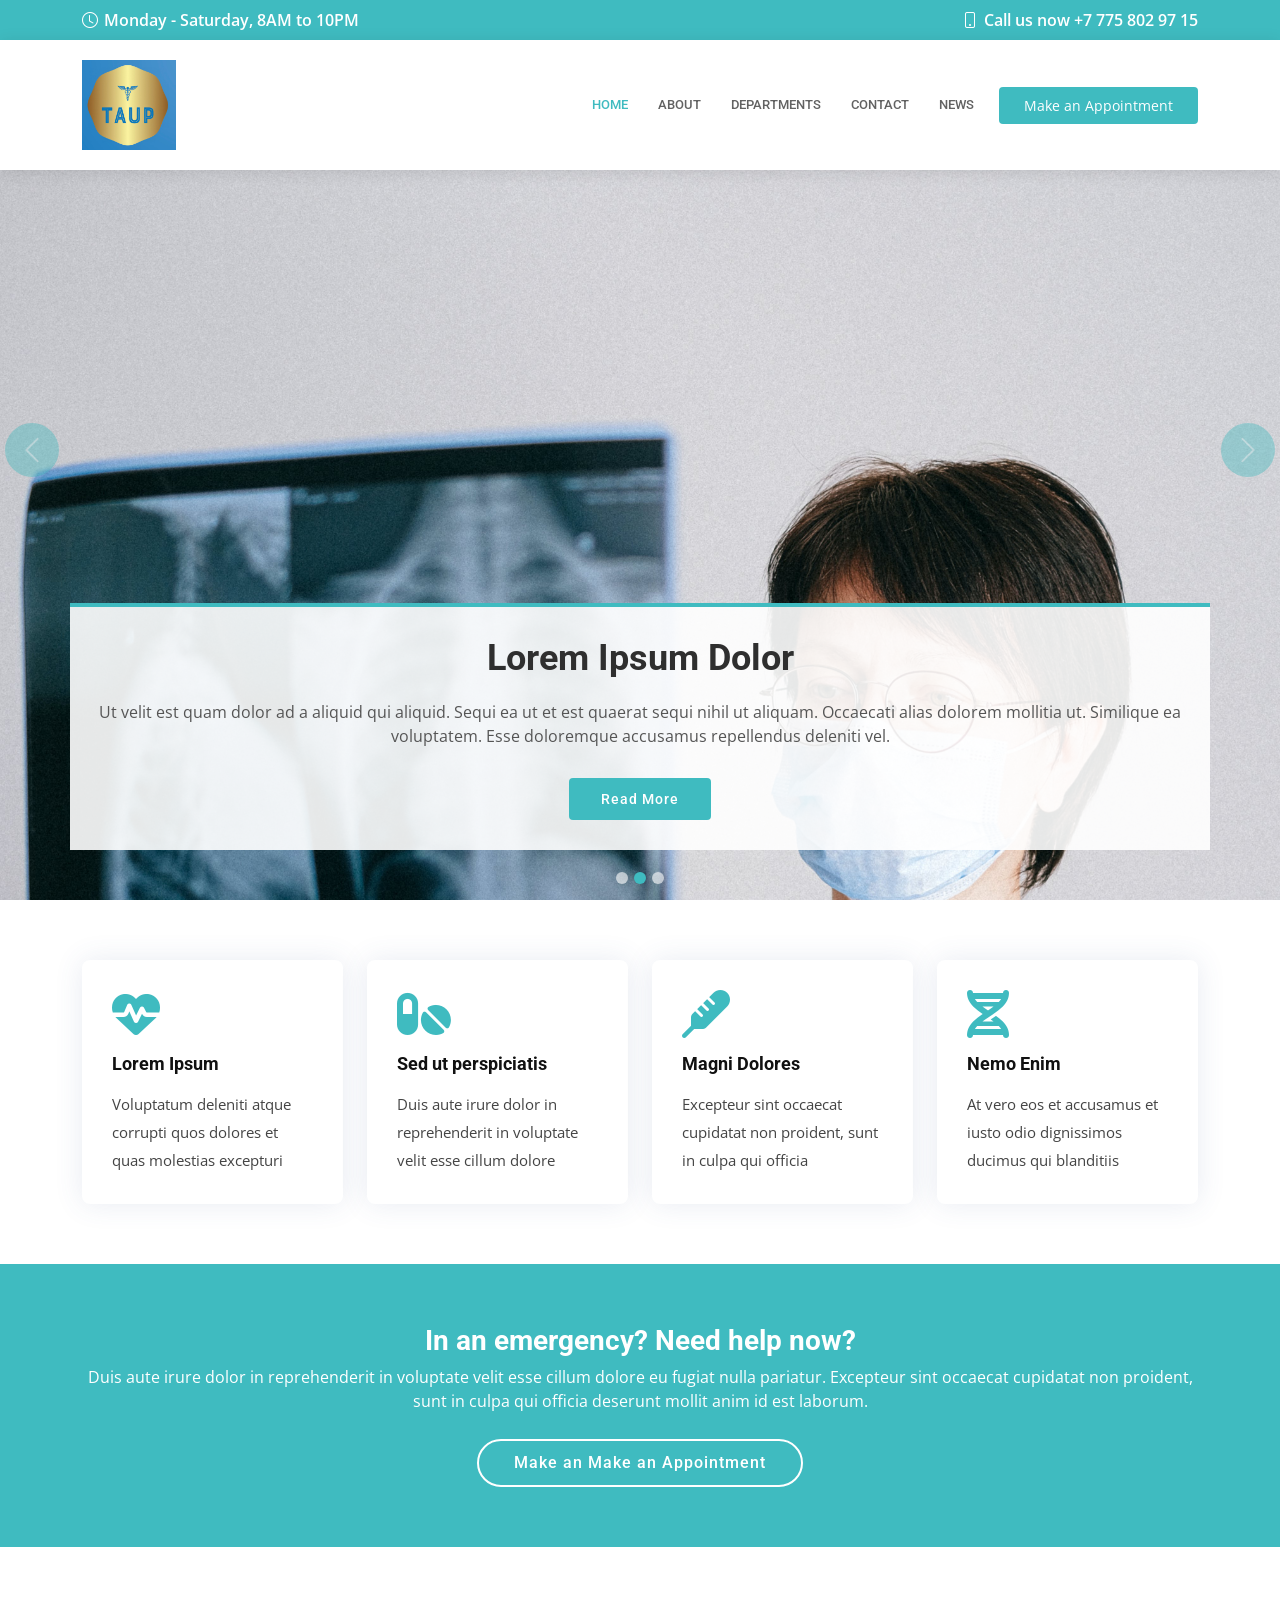
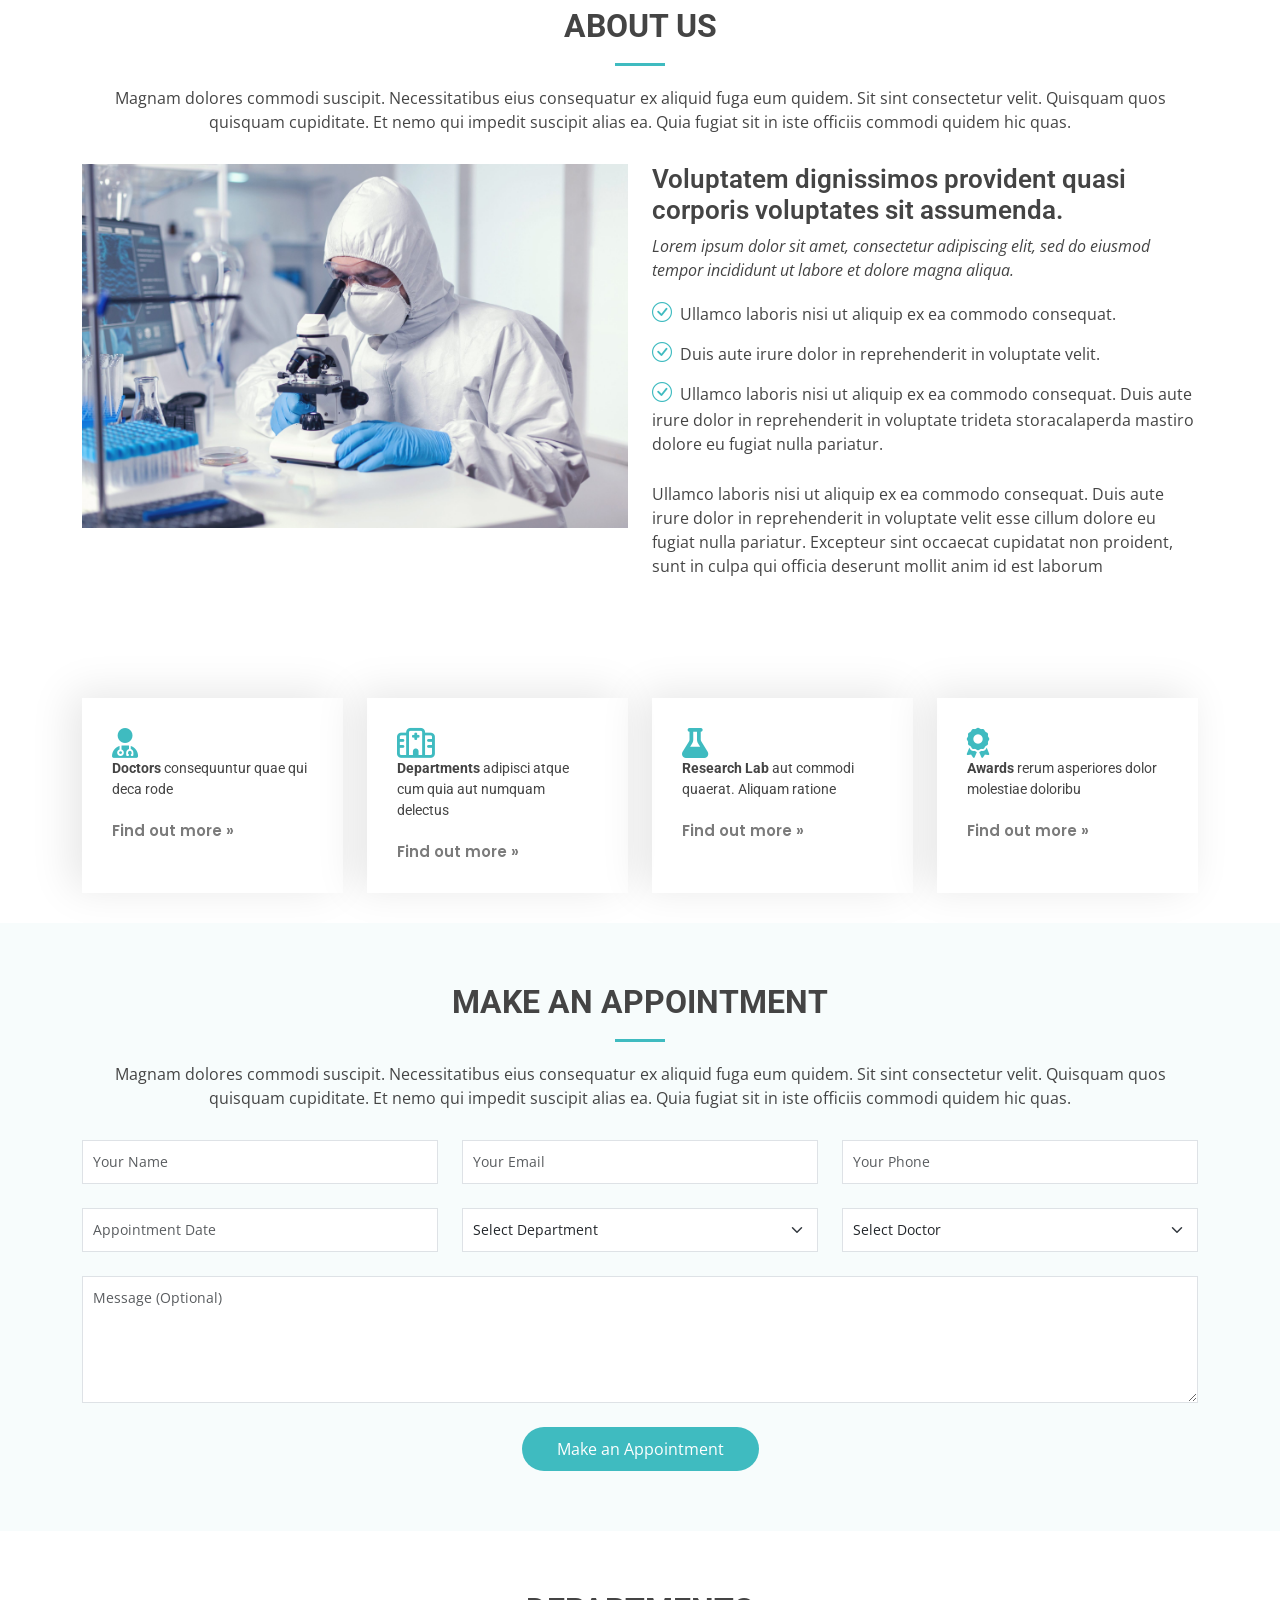
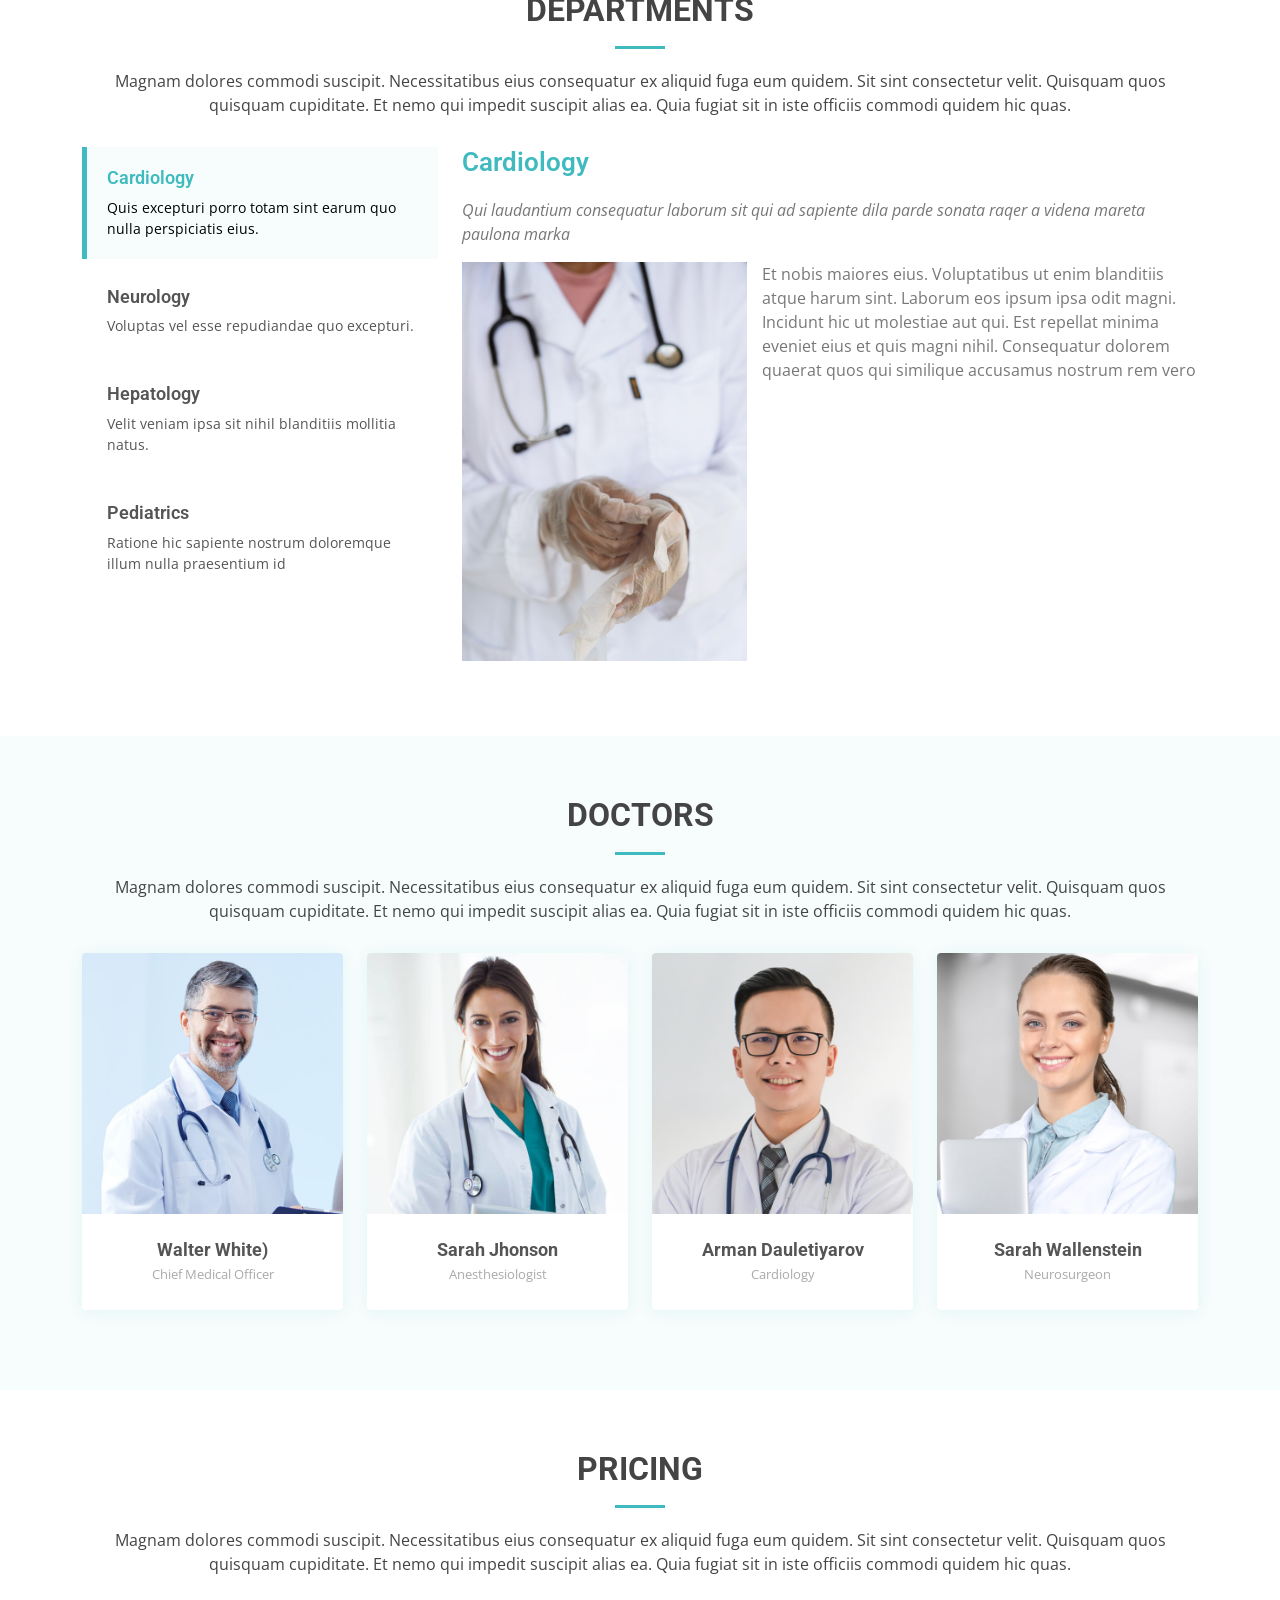
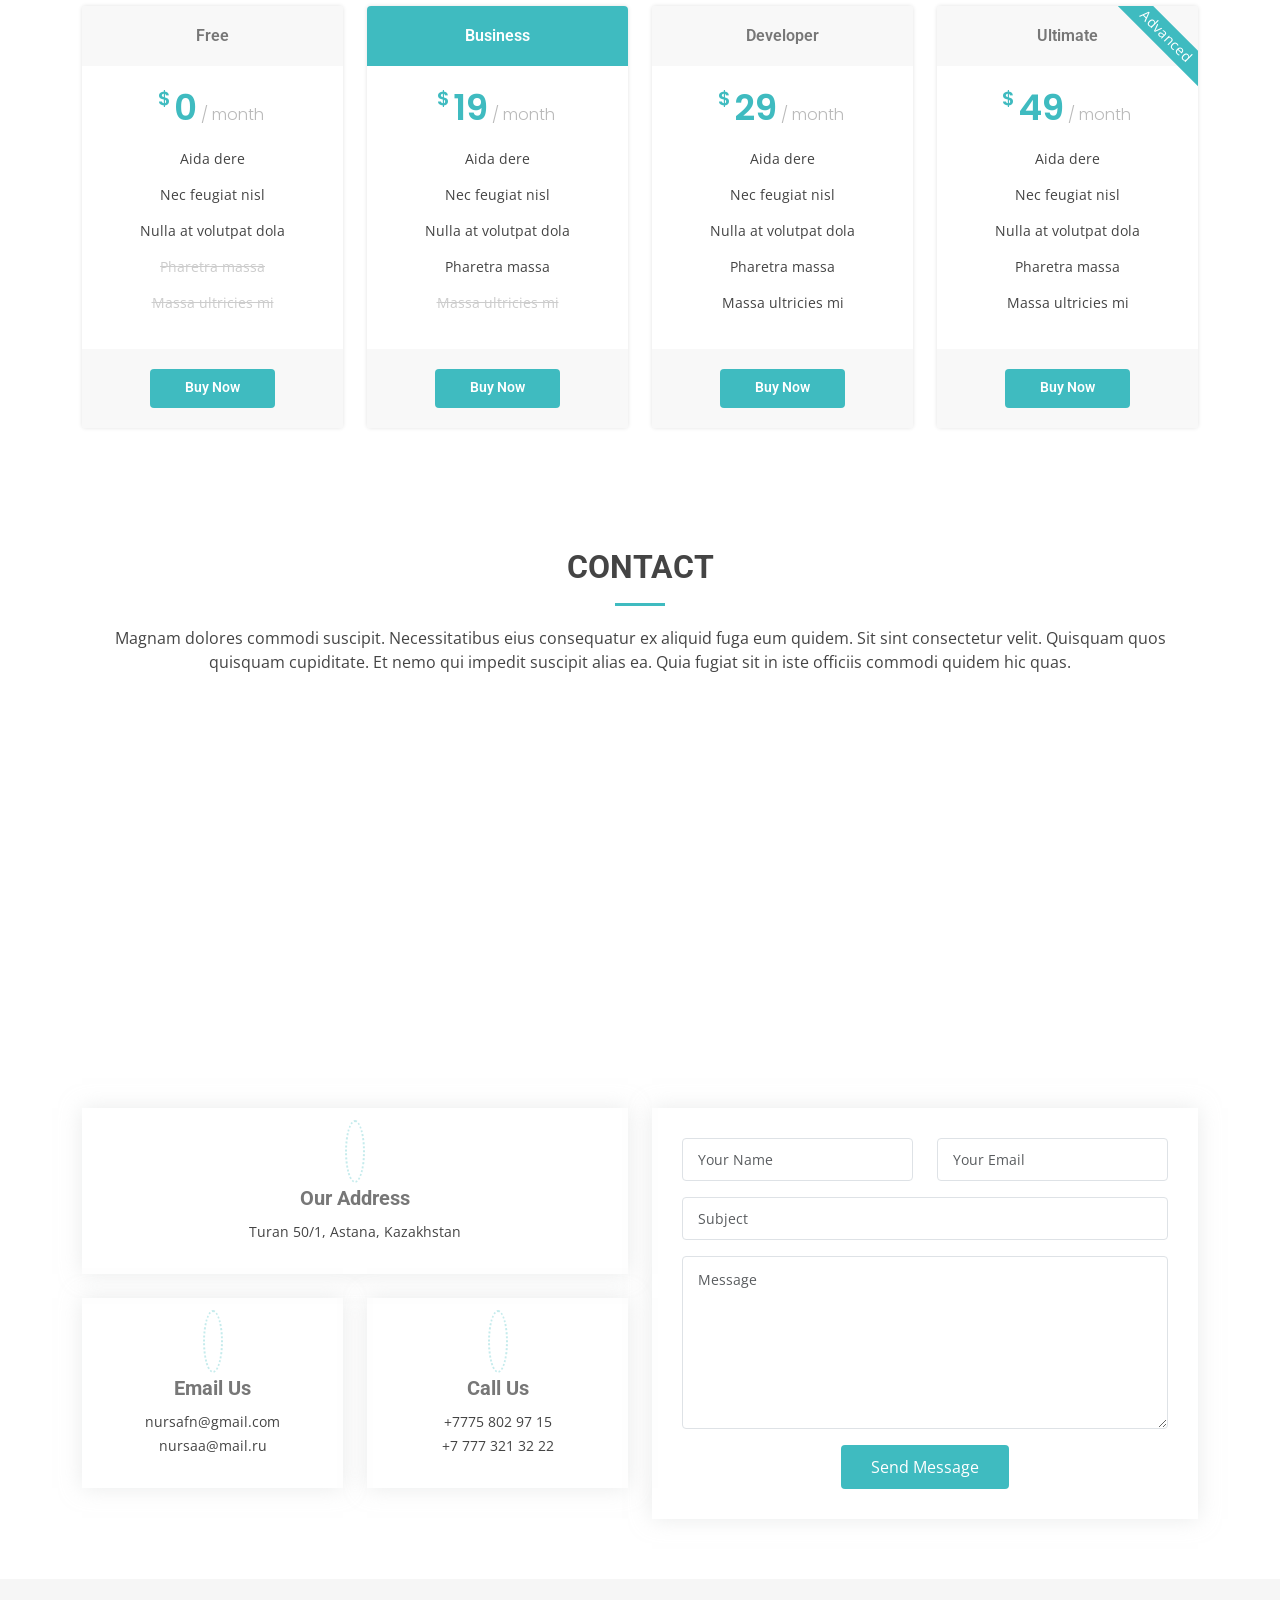
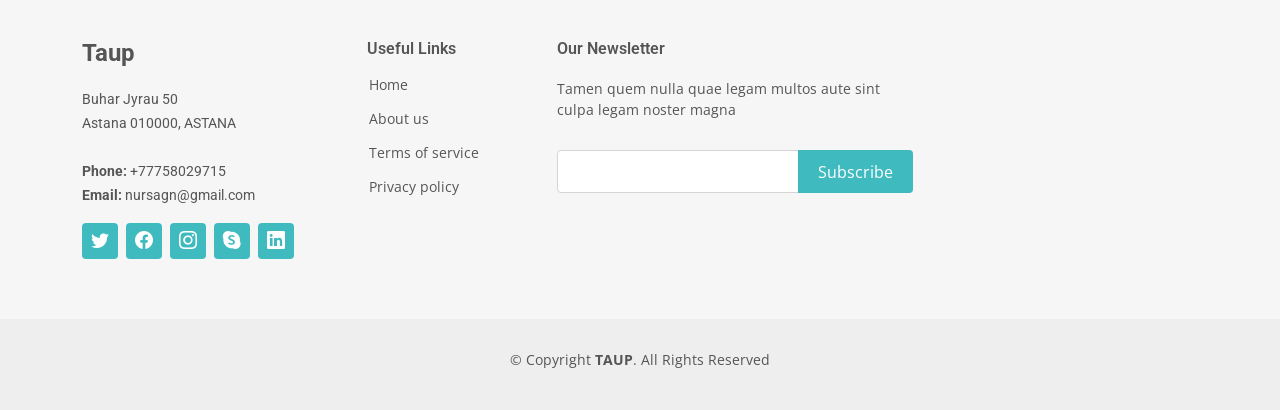
==== TAUP 4 Assignment/index.html @ 13032d39 "taup taup" ====
<!DOCTYPE html>
<html lang="en">

<head>
  <meta charset="utf-8">
  <meta content="width=device-width, initial-scale=1.0" name="viewport">

  <title>TAUP</title>
  <meta content="" name="description">
  <meta content="" name="keywords">


  <link href="assets/img/llogo.jpg" rel="icon">
  <link href="assets/img/llogo.jpg" rel="apple-touch-icon">


  <link href="https://fonts.googleapis.com/css?family=Open+Sans:300,300i,400,400i,600,600i,700,700i|Roboto:300,300i,400,400i,500,500i,600,600i,700,700i|Poppins:300,300i,400,400i,500,500i,600,600i,700,700i" rel="stylesheet">

 
  <link href="assets/vendor/fontawesome-free/css/all.min.css" rel="stylesheet">
  
  <link href="assets/vendor/aos/aos.css" rel="stylesheet">
  <link href="assets/vendor/bootstrap/css/bootstrap.min.css" rel="stylesheet">
  <link href="assets/vendor/bootstrap-icons/bootstrap-icons.css" rel="stylesheet">
  <link href="assets/vendor/boxicons/css/boxicons.min.css" rel="stylesheet">
 
  <link href="assets/css/style.css" rel="stylesheet">

 
</head>

<body>

 
  <div id="topbar" class="d-flex align-items-center fixed-top">
    <div class="container d-flex align-items-center justify-content-center justify-content-md-between">
      <div class="align-items-center d-none d-md-flex">
        <i class="bi bi-clock"></i> Monday - Saturday, 8AM to 10PM
      </div>
      <div class="d-flex align-items-center">
        <i class="bi bi-phone"></i> Call us now +7 775 802 97 15
      </div>
    </div>
  </div>

 
  <header id="header" class="fixed-top">
    <div class="container d-flex align-items-center">

      <a href="index.html" class="logo me-auto"><img src="assets/img/llogo.jpg" alt=""></a>
     

      <nav id="navbar" class="navbar order-last order-lg-0">
        <ul>
          <li><a class="nav-link scrollto " href="#hero">Home</a></li>
          <li><a class="nav-link scrollto" href="#about">About</a></li>
          <li><a class="nav-link scrollto" href="#departments">Departments</a></li>
          <li><a class="nav-link scrollto" href="#contact">Contact</a></li>
          <li>
          <a href="news.html">News</a>
        </li>
        </ul>
        <i class="bi bi-list mobile-nav-toggle"></i>
      </nav>

      <a href="#appointment" class="appointment-btn scrollto"><span class="d-none d-md-inline">Make an</span> Appointment</a>

    </div>
  </header>

  <section id="hero">
    <div id="heroCarousel" data-bs-interval="2000" class="carousel slide carousel-fade" data-bs-ride="carousel">

      <ol class="carousel-indicators" id="hero-carousel-indicators"></ol>

      <div class="carousel-inner" role="listbox">

        
        <div class="carousel-item active" style="background-image: url(assets/img/d.jpg)">
          <div class="container">
            <h2>Welcome to <span>Taup</span></h2>
            <p>Ut velit est quam dolor ad a aliquid qui aliquid. Sequi ea ut et est quaerat sequi nihil ut aliquam. Occaecati alias dolorem mollitia ut. Similique ea voluptatem. Esse doloremque accusamus repellendus deleniti vel.</p>
            <a href="#about" class="btn-get-started scrollto">Read More</a>
          </div>
        </div>

        <!-- Slide 2 -->
        <div class="carousel-item" style="background-image: url(assets/img/c.jpg)">
          <div class="container">
            <h2>Lorem Ipsum Dolor</h2>
            <p>Ut velit est quam dolor ad a aliquid qui aliquid. Sequi ea ut et est quaerat sequi nihil ut aliquam. Occaecati alias dolorem mollitia ut. Similique ea voluptatem. Esse doloremque accusamus repellendus deleniti vel.</p>
            <a href="#about" class="btn-get-started scrollto">Read More</a>
          </div>
        </div>

        
        <div class="carousel-item" style="background-image: url(assets/img/e.jpg)">
          <div class="container">
            <h2>Sequi ea ut et est quaerat</h2>
            <p>Ut velit est quam dolor ad a aliquid qui aliquid. Sequi ea ut et est quaerat sequi nihil ut aliquam. Occaecati alias dolorem mollitia ut. Similique ea voluptatem. Esse doloremque accusamus repellendus deleniti vel.</p>
            <a href="#about" class="btn-get-started scrollto">Read More</a>
          </div>
        </div>

      </div>

      <a class="carousel-control-prev" href="#heroCarousel" role="button" data-bs-slide="prev">
        <span class="carousel-control-prev-icon bi bi-chevron-left" aria-hidden="true"></span>
      </a>

      <a class="carousel-control-next" href="#heroCarousel" role="button" data-bs-slide="next">
        <span class="carousel-control-next-icon bi bi-chevron-right" aria-hidden="true"></span>
      </a>

    </div>
  </section>

  <main id="main">

   
    <section id="featured-services" class="featured-services">
      <div class="container" data-aos="fade-up">

        <div class="row">
          <div class="col-md-6 col-lg-3 d-flex align-items-stretch mb-5 mb-lg-0">
            <div class="icon-box" data-aos="fade-up" data-aos-delay="100">
              <div class="icon"><i class="fas fa-heartbeat"></i></div>
              <h4 class="title"><a href="">Lorem Ipsum</a></h4>
              <p class="description">Voluptatum deleniti atque corrupti quos dolores et quas molestias excepturi</p>
            </div>
          </div>

          <div class="col-md-6 col-lg-3 d-flex align-items-stretch mb-5 mb-lg-0">
            <div class="icon-box" data-aos="fade-up" data-aos-delay="200">
              <div class="icon"><i class="fas fa-pills"></i></div>
              <h4 class="title"><a href="">Sed ut perspiciatis</a></h4>
              <p class="description">Duis aute irure dolor in reprehenderit in voluptate velit esse cillum dolore</p>
            </div>
          </div>

          <div class="col-md-6 col-lg-3 d-flex align-items-stretch mb-5 mb-lg-0">
            <div class="icon-box" data-aos="fade-up" data-aos-delay="300">
              <div class="icon"><i class="fas fa-thermometer"></i></div>
              <h4 class="title"><a href="">Magni Dolores</a></h4>
              <p class="description">Excepteur sint occaecat cupidatat non proident, sunt in culpa qui officia</p>
            </div>
          </div>

          <div class="col-md-6 col-lg-3 d-flex align-items-stretch mb-5 mb-lg-0">
            <div class="icon-box" data-aos="fade-up" data-aos-delay="400">
              <div class="icon"><i class="fas fa-dna"></i></div>
              <h4 class="title"><a href="">Nemo Enim</a></h4>
              <p class="description">At vero eos et accusamus et iusto odio dignissimos ducimus qui blanditiis</p>
            </div>
          </div>

        </div>

      </div>
    </section>

   
    <section id="cta" class="cta">
      <div class="container" data-aos="zoom-in">

        <div class="text-center">
          <h3>In an emergency? Need help now?</h3>
          <p> Duis aute irure dolor in reprehenderit in voluptate velit esse cillum dolore eu fugiat nulla pariatur. Excepteur sint occaecat cupidatat non proident, sunt in culpa qui officia deserunt mollit anim id est laborum.</p>
          <a class="cta-btn scrollto" href="#appointment">Make an Make an Appointment</a>
        </div>

      </div>
    </section>

    
    <section id="about" class="about">
      <div class="container" data-aos="fade-up">

        <div class="section-title">
          <h2>About Us</h2>
          <p>Magnam dolores commodi suscipit. Necessitatibus eius consequatur ex aliquid fuga eum quidem. Sit sint consectetur velit. Quisquam quos quisquam cupiditate. Et nemo qui impedit suscipit alias ea. Quia fugiat sit in iste officiis commodi quidem hic quas.</p>
        </div>

        <div class="row">
          <div class="col-lg-6" data-aos="fade-right">
            <img src="assets/img/a.jpg" class="img-fluid" alt="">
          </div>
          <div class="col-lg-6 pt-4 pt-lg-0 content" data-aos="fade-left">
            <h3>Voluptatem dignissimos provident quasi corporis voluptates sit assumenda.</h3>
            <p class="fst-italic">
              Lorem ipsum dolor sit amet, consectetur adipiscing elit, sed do eiusmod tempor incididunt ut labore et dolore
              magna aliqua.
            </p>
            <ul>
              <li><i class="bi bi-check-circle"></i> Ullamco laboris nisi ut aliquip ex ea commodo consequat.</li>
              <li><i class="bi bi-check-circle"></i> Duis aute irure dolor in reprehenderit in voluptate velit.</li>
              <li><i class="bi bi-check-circle"></i> Ullamco laboris nisi ut aliquip ex ea commodo consequat. Duis aute irure dolor in reprehenderit in voluptate trideta storacalaperda mastiro dolore eu fugiat nulla pariatur.</li>
            </ul>
            <p>
              Ullamco laboris nisi ut aliquip ex ea commodo consequat. Duis aute irure dolor in reprehenderit in voluptate
              velit esse cillum dolore eu fugiat nulla pariatur. Excepteur sint occaecat cupidatat non proident, sunt in
              culpa qui officia deserunt mollit anim id est laborum
            </p>
          </div>
        </div>

      </div>
    </section>

    
    <section id="counts" class="counts">
      <div class="container" data-aos="fade-up">

        <div class="row no-gutters">

          <div class="col-lg-3 col-md-6 d-md-flex align-items-md-stretch">
            <div class="count-box">
              <i class="fas fa-user-md"></i>
              <span data-purecounter-start="0" data-purecounter-end="85" data-purecounter-duration="1" class="purecounter"></span>

              <p><strong>Doctors</strong> consequuntur quae qui deca rode</p>
              <a href="#">Find out more &raquo;</a>
            </div>
          </div>

          <div class="col-lg-3 col-md-6 d-md-flex align-items-md-stretch">
            <div class="count-box">
              <i class="far fa-hospital"></i>
              <span data-purecounter-start="0" data-purecounter-end="26" data-purecounter-duration="1" class="purecounter"></span>
              <p><strong>Departments</strong> adipisci atque cum quia aut numquam delectus</p>
              <a href="#">Find out more &raquo;</a>
            </div>
          </div>

          <div class="col-lg-3 col-md-6 d-md-flex align-items-md-stretch">
            <div class="count-box">
              <i class="fas fa-flask"></i>
              <span data-purecounter-start="0" data-purecounter-end="14" data-purecounter-duration="1" class="purecounter"></span>
              <p><strong>Research Lab</strong> aut commodi quaerat. Aliquam ratione</p>
              <a href="#">Find out more &raquo;</a>
            </div>
          </div>

          <div class="col-lg-3 col-md-6 d-md-flex align-items-md-stretch">
            <div class="count-box">
              <i class="fas fa-award"></i>
              <span data-purecounter-start="0" data-purecounter-end="150" data-purecounter-duration="1" class="purecounter"></span>
              <p><strong>Awards</strong> rerum asperiores dolor molestiae doloribu</p>
              <a href="#">Find out more &raquo;</a>
            </div>
          </div>

        </div>

      </div>
    </section>

    
    <section id="appointment" class="appointment section-bg">
      <div class="container" data-aos="fade-up">

        <div class="section-title">
          <h2>Make an Appointment</h2>
          <p>Magnam dolores commodi suscipit. Necessitatibus eius consequatur ex aliquid fuga eum quidem. Sit sint consectetur velit. Quisquam quos quisquam cupiditate. Et nemo qui impedit suscipit alias ea. Quia fugiat sit in iste officiis commodi quidem hic quas.</p>
        </div>

        <form action="forms/appointment.php" method="post" role="form" class="php-email-form" data-aos="fade-up" data-aos-delay="100">
          <div class="row">
            <div class="col-md-4 form-group">
              <input type="text" name="name" class="form-control" id="name" placeholder="Your Name" required>
            </div>
            <div class="col-md-4 form-group mt-3 mt-md-0">
              <input type="email" class="form-control" name="email" id="email" placeholder="Your Email" required>
            </div>
            <div class="col-md-4 form-group mt-3 mt-md-0">
              <input type="tel" class="form-control" name="phone" id="phone" placeholder="Your Phone" required>
            </div>
          </div>
          <div class="row">
            <div class="col-md-4 form-group mt-3">
              <input type="datetime" name="date" class="form-control datepicker" id="date" placeholder="Appointment Date" required>
            </div>
            <div class="col-md-4 form-group mt-3">
              <select name="department" id="department" class="form-select">
                <option value="">Select Department</option>
                <option value="Department 1">Department 1</option>
                <option value="Department 2">Department 2</option>
                <option value="Department 3">Department 3</option>
              </select>
            </div>
            <div class="col-md-4 form-group mt-3">
              <select name="doctor" id="doctor" class="form-select">
                <option value="">Select Doctor</option>
                <option value="Doctor 1">Doctor 1</option>
                <option value="Doctor 2">Doctor 2</option>
                <option value="Doctor 3">Doctor 3</option>
              </select>
            </div>
          </div>

          <div class="form-group mt-3">
            <textarea class="form-control" name="message" rows="5" placeholder="Message (Optional)"></textarea>
          </div>
          <div class="my-3">
            <div class="loading">Loading</div>
            <div class="error-message"></div>
            <div class="sent-message">Your appointment request has been sent successfully. Thank you!</div>
          </div>
          <div class="text-center"><button type="submit">Make an Appointment</button></div>
        </form>

      </div>
    </section>

    
    <section id="departments" class="departments">
      <div class="container" data-aos="fade-up">

        <div class="section-title">
          <h2>Departments</h2>
          <p>Magnam dolores commodi suscipit. Necessitatibus eius consequatur ex aliquid fuga eum quidem. Sit sint consectetur velit. Quisquam quos quisquam cupiditate. Et nemo qui impedit suscipit alias ea. Quia fugiat sit in iste officiis commodi quidem hic quas.</p>
        </div>

        <div class="row" data-aos="fade-up" data-aos-delay="100">
          <div class="col-lg-4 mb-5 mb-lg-0">
            <ul class="nav nav-tabs flex-column">
              <li class="nav-item">
                <a class="nav-link active show" data-bs-toggle="tab" data-bs-target="#tab-1">
                  <h4>Cardiology</h4>
                  <p>Quis excepturi porro totam sint earum quo nulla perspiciatis eius.</p>
                </a>
              </li>
              <li class="nav-item mt-2">
                <a class="nav-link" data-bs-toggle="tab" data-bs-target="#tab-2">
                  <h4>Neurology</h4>
                  <p>Voluptas vel esse repudiandae quo excepturi.</p>
                </a>
              </li>
              <li class="nav-item mt-2">
                <a class="nav-link" data-bs-toggle="tab" data-bs-target="#tab-3">
                  <h4>Hepatology</h4>
                  <p>Velit veniam ipsa sit nihil blanditiis mollitia natus.</p>
                </a>
              </li>
              <li class="nav-item mt-2">
                <a class="nav-link" data-bs-toggle="tab" data-bs-target="#tab-4">
                  <h4>Pediatrics</h4>
                  <p>Ratione hic sapiente nostrum doloremque illum nulla praesentium id</p>
                </a>
              </li>
            </ul>
          </div>
          <div class="col-lg-8">
            <div class="tab-content">
              <div class="tab-pane active show" id="tab-1">
                <h3>Cardiology</h3>
                <p class="fst-italic">Qui laudantium consequatur laborum sit qui ad sapiente dila parde sonata raqer a videna mareta paulona marka</p>
                <img src="assets/img/j.jpg" alt="" class="img-fluid">
                <p>Et nobis maiores eius. Voluptatibus ut enim blanditiis atque harum sint. Laborum eos ipsum ipsa odit magni. Incidunt hic ut molestiae aut qui. Est repellat minima eveniet eius et quis magni nihil. Consequatur dolorem quaerat quos qui similique accusamus nostrum rem vero</p>
              </div>
              <div class="tab-pane" id="tab-2">
                <h3>Neurology</h3>
                <p class="fst-italic">Qui laudantium consequatur laborum sit qui ad sapiente dila parde sonata raqer a videna mareta paulona marka</p>
                <img src="assets/img/k.jpg" alt="" class="img-fluid">
                <p>Et nobis maiores eius. Voluptatibus ut enim blanditiis atque harum sint. Laborum eos ipsum ipsa odit magni. Incidunt hic ut molestiae aut qui. Est repellat minima eveniet eius et quis magni nihil. Consequatur dolorem quaerat quos qui similique accusamus nostrum rem vero</p>
              </div>
              <div class="tab-pane" id="tab-3">
                <h3>Hepatology</h3>
                <p class="fst-italic">Qui laudantium consequatur laborum sit qui ad sapiente dila parde sonata raqer a videna mareta paulona marka</p>
                <img src="assets/img/m.jpg" alt="" class="img-fluid">
                <p>Et nobis maiores eius. Voluptatibus ut enim blanditiis atque harum sint. Laborum eos ipsum ipsa odit magni. Incidunt hic ut molestiae aut qui. Est repellat minima eveniet eius et quis magni nihil. Consequatur dolorem quaerat quos qui similique accusamus nostrum rem vero</p>
              </div>
              <div class="tab-pane" id="tab-4">
                <h3>Pediatrics</h3>
                <p class="fst-italic">Qui laudantium consequatur laborum sit qui ad sapiente dila parde sonata raqer a videna mareta paulona marka</p>
                <img src="assets/img/h.jpg" alt="" class="img-fluid">
                <p>Et nobis maiores eius. Voluptatibus ut enim blanditiis atque harum sint. Laborum eos ipsum ipsa odit magni. Incidunt hic ut molestiae aut qui. Est repellat minima eveniet eius et quis magni nihil. Consequatur dolorem quaerat quos qui similique accusamus nostrum rem vero</p>
              </div>
            </div>
          </div>
        </div>

      </div>
    </section>


    <section id="doctors" class="doctors section-bg">
      <div class="container" data-aos="fade-up">

        <div class="section-title">
          <h2>Doctors</h2>
          <p>Magnam dolores commodi suscipit. Necessitatibus eius consequatur ex aliquid fuga eum quidem. Sit sint consectetur velit. Quisquam quos quisquam cupiditate. Et nemo qui impedit suscipit alias ea. Quia fugiat sit in iste officiis commodi quidem hic quas.</p>
        </div>

        <div class="row">

          <div class="col-lg-3 col-md-6 d-flex align-items-stretch">
            <div class="member" data-aos="fade-up" data-aos-delay="100">
              <div class="member-img">
                <a href="doctor2.html"><img src="assets/img/doctors/doctors-1.jpg" class="img-fluid" alt=""></a>
                <div class="social">
                  <a href=""><i class="bi bi-twitter"></i></a>
                  <a href=""><i class="bi bi-facebook"></i></a>
                  <a href=""><i class="bi bi-instagram"></i></a>
                  <a href=""><i class="bi bi-linkedin"></i></a>
                </div>
              </div>
              <div class="member-info">
                <h4>Walter White)</h4>
                <span>Chief Medical Officer</span>
              </div>
            </div>
          </div>

          <div class="col-lg-3 col-md-6 d-flex align-items-stretch">
            <div class="member" data-aos="fade-up" data-aos-delay="200">
              <div class="member-img">
                <a href="doctor3.html"><img src="assets/img/doctors/doctors-2.jpg" class="img-fluid" alt=""></a>
                <div class="social">
                  <a href=""><i class="bi bi-twitter"></i></a>
                  <a href=""><i class="bi bi-facebook"></i></a>
                  <a href=""><i class="bi bi-instagram"></i></a>
                  <a href=""><i class="bi bi-linkedin"></i></a>
                </div>
              </div>
              <div class="member-info">
                <h4>Sarah Jhonson</h4>
                <span>Anesthesiologist</span>
              </div>
            </div>
          </div>

          <div class="col-lg-3 col-md-6 d-flex align-items-stretch">
            <div class="member" data-aos="fade-up" data-aos-delay="300">
              <div class="member-img">
                <a href="doctor1.html"><img src="assets/img/doctors/doctors-3.jpg" class="img-fluid" alt=""></a>

                <div class="social">
                  <a href=""><i class="bi bi-twitter"></i></a>
                  <a href=""><i class="bi bi-facebook"></i></a>
                  <a href=""><i class="bi bi-instagram"></i></a>
                  <a href=""><i class="bi bi-linkedin"></i></a>
                </div>
              </div>
              <div class="member-info">
                <h4>Arman Dauletiyarov</h4>
                <span>Cardiology</span>
              </div>
            </div>
          </div>

          <div class="col-lg-3 col-md-6 d-flex align-items-stretch">
            <div class="member" data-aos="fade-up" data-aos-delay="400">
              <div class="member-img">
                <a href="doctor4.html"> <img src="assets/img/doctors/doctors-4.jpg" class="img-fluid" alt=""></a>
                <div class="social">
                  <a href=""><i class="bi bi-twitter"></i></a>
                  <a href=""><i class="bi bi-facebook"></i></a>
                  <a href=""><i class="bi bi-instagram"></i></a>
                  <a href=""><i class="bi bi-linkedin"></i></a>
                </div>
              </div>
              <div class="member-info">
                <h4>Sarah Wallenstein</h4>
                <span>Neurosurgeon</span>
              </div>
            </div>
          </div>

        </div>

      </div>
    </section>

    


    
    <section id="pricing" class="pricing">
      <div class="container" data-aos="fade-up">

        <div class="section-title">
          <h2>Pricing</h2>
          <p>Magnam dolores commodi suscipit. Necessitatibus eius consequatur ex aliquid fuga eum quidem. Sit sint consectetur velit. Quisquam quos quisquam cupiditate. Et nemo qui impedit suscipit alias ea. Quia fugiat sit in iste officiis commodi quidem hic quas.</p>
        </div>

        <div class="row">

          <div class="col-lg-3 col-md-6">
            <div class="box" data-aos="fade-up" data-aos-delay="100">
              <h3>Free</h3>
              <h4><sup>$</sup>0<span> / month</span></h4>
              <ul>
                <li>Aida dere</li>
                <li>Nec feugiat nisl</li>
                <li>Nulla at volutpat dola</li>
                <li class="na">Pharetra massa</li>
                <li class="na">Massa ultricies mi</li>
              </ul>
              <div class="btn-wrap">
                <a href="#" class="btn-buy">Buy Now</a>
              </div>
            </div>
          </div>

          <div class="col-lg-3 col-md-6 mt-4 mt-md-0">
            <div class="box featured" data-aos="fade-up" data-aos-delay="200">
              <h3>Business</h3>
              <h4><sup>$</sup>19<span> / month</span></h4>
              <ul>
                <li>Aida dere</li>
                <li>Nec feugiat nisl</li>
                <li>Nulla at volutpat dola</li>
                <li>Pharetra massa</li>
                <li class="na">Massa ultricies mi</li>
              </ul>
              <div class="btn-wrap">
                <a href="#" class="btn-buy">Buy Now</a>
              </div>
            </div>
          </div>

          <div class="col-lg-3 col-md-6 mt-4 mt-lg-0">
            <div class="box" data-aos="fade-up" data-aos-delay="300">
              <h3>Developer</h3>
              <h4><sup>$</sup>29<span> / month</span></h4>
              <ul>
                <li>Aida dere</li>
                <li>Nec feugiat nisl</li>
                <li>Nulla at volutpat dola</li>
                <li>Pharetra massa</li>
                <li>Massa ultricies mi</li>
              </ul>
              <div class="btn-wrap">
                <a href="#" class="btn-buy">Buy Now</a>
              </div>
            </div>
          </div>

          <div class="col-lg-3 col-md-6 mt-4 mt-lg-0">
            <div class="box" data-aos="fade-up" data-aos-delay="400">
              <span class="advanced">Advanced</span>
              <h3>Ultimate</h3>
              <h4><sup>$</sup>49<span> / month</span></h4>
              <ul>
                <li>Aida dere</li>
                <li>Nec feugiat nisl</li>
                <li>Nulla at volutpat dola</li>
                <li>Pharetra massa</li>
                <li>Massa ultricies mi</li>
              </ul>
              <div class="btn-wrap">
                <a href="#" class="btn-buy">Buy Now</a>
              </div>
            </div>
          </div>

        </div>

      </div>
    </section>

    
    <section id="contact" class="contact">
      <div class="container">

        <div class="section-title">
          <h2>Contact</h2>
          <p>Magnam dolores commodi suscipit. Necessitatibus eius consequatur ex aliquid fuga eum quidem. Sit sint consectetur velit. Quisquam quos quisquam cupiditate. Et nemo qui impedit suscipit alias ea. Quia fugiat sit in iste officiis commodi quidem hic quas.</p>
        </div>

      </div>

      <div>
        <iframe style="border:0; width: 100%; height: 350px;" src="https://www.google.com/maps/embed?pb=!1m18!1m12!1m3!1d13829.006967813526!2d71.39330117122186!3d51.11504792246087!2m3!1f0!2f0!3f0!3m2!1i1024!2i768!4f13.1!3m3!1m2!1s0x424f7fc4eb67a569%3A0x48168d5a05ddc13d!2z0JzQtdC00LjRhtC40L3RgdC60LjQuSDRhtC10L3RgtGAICJJTkZJTklUWSBMSUZFIg!5e0!3m2!1sru!2skz!4v1699546697971!5m2!1sru!2skz"" frameborder="0" allowfullscreen></iframe>
      </div>


      <div class="container">

        <div class="row mt-5">

          <div class="col-lg-6">

            <div class="row">
              <div class="col-md-12">
                <div class="info-box">
                  <i class="bx bx-map"></i>
                  <h3>Our Address</h3>
                  <p>Turan 50/1, Astana, Kazakhstan</p>
                </div>
              </div>
              <div class="col-md-6">
                <div class="info-box mt-4">
                  <i class="bx bx-envelope"></i>
                  <h3>Email Us</h3>
                  <p>nursafn@gmail.com<br>nursaa@mail.ru</p>
                </div>
              </div>
              <div class="col-md-6">
                <div class="info-box mt-4">
                  <i class="bx bx-phone-call"></i>
                  <h3>Call Us</h3>
                  <p>+7775 802 97 15<br>+7 777 321 32 22</p>
                </div>
              </div>
            </div>

          </div>

          <div class="col-lg-6">
            <form action="forms/contact.php" method="post" role="form" class="php-email-form">
              <div class="row">
                <div class="col-md-6 form-group">
                  <input type="text" name="name" class="form-control" id="name" placeholder="Your Name" required="">
                </div>
                <div class="col-md-6 form-group mt-3 mt-md-0">
                  <input type="email" class="form-control" name="email" id="email" placeholder="Your Email" required="">
                </div>
              </div>
              <div class="form-group mt-3">
                <input type="text" class="form-control" name="subject" id="subject" placeholder="Subject" required="">
              </div>
              <div class="form-group mt-3">
                <textarea class="form-control" name="message" rows="7" placeholder="Message" required=""></textarea>
              </div>
              <div class="my-3">
                <div class="loading">Loading</div>
                <div class="error-message"></div>
                <div class="sent-message">Your message has been sent. Thank you!</div>
              </div>
              <div class="text-center"><button type="submit">Send Message</button></div>
            </form>
          </div>

        </div>

      </div>
    </section>

  </main>

  
  <footer id="footer">
    <div class="footer-top">
      <div class="container">
        <div class="row">

          <div class="col-lg-3 col-md-6">
            <div class="footer-info">
              <h3>Taup</h3>
              <p>
                Buhar Jyrau 50 <br>
                Astana 010000, ASTANA<br><br>
                <strong>Phone:</strong> +77758029715<br>
                <strong>Email:</strong> nursagn@gmail.com<br>
              </p>
              <div class="social-links mt-3">
                <a href="#" class="twitter"><i class="bi bi-twitter"></i></a>
                <a href="#" class="facebook"><i class="bi bi-facebook"></i></a>
                <a href="#" class="instagram"><i class="bi bi-instagram"></i></a>
                <a href="#" class="google-plus"><i class="bi bi-skype"></i></a>
                <a href="#" class="linkedin"><i class="bi bi-linkedin"></i></a>
              </div>
            </div>
          </div>

          <div class="col-lg-2 col-md-6 footer-links">
            <h4>Useful Links</h4>
            <ul>
              <li><i class="bx bx-chevron-right"></i> <a href="#">Home</a></li>
              <li><i class="bx bx-chevron-right"></i> <a href="#">About us</a></li>
              <li><i class="bx bx-chevron-right"></i> <a href="#">Terms of service</a></li>
              <li><i class="bx bx-chevron-right"></i> <a href="#">Privacy policy</a></li>
            </ul>
          </div>

          

          <div class="col-lg-4 col-md-6 footer-newsletter">
            <h4>Our Newsletter</h4>
            <p>Tamen quem nulla quae legam multos aute sint culpa legam noster magna</p>
            <form action="" method="post">
              <input type="email" name="email"><input type="submit" value="Subscribe">
            </form>

          </div>

        </div>
      </div>
    </div>

    <div class="container">
      <div class="copyright">
        &copy; Copyright <strong><span>TAUP</span></strong>. All Rights Reserved
      </div>
      <div class="credits">
        
        
      </div>
    </div>
  </footer>

  <div id="preloader"></div>
  <a href="#" class="back-to-top d-flex align-items-center justify-content-center"><i class="bi bi-arrow-up-short"></i></a>
 
  <script src="assets/vendor/aos/aos.js"></script>
  <script src="assets/vendor/bootstrap/js/bootstrap.bundle.min.js"></script>
  
  <script src="assets/vendor/swiper/swiper-bundle.min.js"></script>
  <script src="assets/vendor/php-email-form/validate.js"></script>

 
  <script src="assets/js/main.js"></script>

</body>

</html>
---- TAUP 4 Assignment/assets/css/style.css ----
body {
  font-family: "Open Sans", sans-serif;
  color: #444444;
  
}

a {
  color: #3fbbc0;
  text-decoration: none;
}

a:hover {
  color: #65c9cd;
  text-decoration: none;
}

h1,
h2,
h3,
h4,
h5,
h6 {
  font-family: "Roboto", sans-serif;
}


#preloader {
  position: fixed;
  top: 0;
  left: 0;
  right: 0;
  bottom: 0;
  z-index: 9999;
  overflow: hidden;
  background: #fff;
}

#preloader:before {
  content: "";
  position: fixed;
  top: calc(50% - 30px);
  left: calc(50% - 30px);
  border: 6px solid #3fbbc0;
  border-top-color: #ecf8f9;
  border-radius: 50%;
  width: 60px;
  height: 60px;
  animation: animate-preloader 1s linear infinite;
}

@keyframes animate-preloader {
  0% {
    transform: rotate(0deg);
  }

  100% {
    transform: rotate(360deg);
  }
}


.back-to-top {
  position: fixed;
  visibility: hidden;
  opacity: 0;
  right: 15px;
  bottom: 15px;
  z-index: 996;
  background: #3fbbc0;
  width: 40px;
  height: 40px;
  border-radius: 4px;
  transition: all 0.4s;
}

.back-to-top i {
  font-size: 28px;
  color: #fff;
  line-height: 0;
}

.back-to-top:hover {
  background: #5ec6ca;
  color: #fff;
}

.back-to-top.active {
  visibility: visible;
  opacity: 1;
}


@media screen and (max-width: 768px) {
  [data-aos-delay] {
    transition-delay: 0 !important;
  }
}


#topbar {
  background: #3fbbc0;
  color: #fff;
  height: 40px;
  font-size: 16px;
  font-weight: 600;
  z-index: 996;
  transition: all 0.5s;
}

#topbar.topbar-scrolled {
  top: -40px;
}

#topbar i {
  padding-right: 6px;
  line-height: 0;
}


#header {
  background: #fff;
  transition: all 0.5s;
  z-index: 997;
  padding: 20px 0;
  top: 40px;
  box-shadow: 0px 2px 15px rgba(0, 0, 0, 0.1);
}

@media (max-width: 992px) {
  #header {
    padding: 15px 0;
  }
}

#header.header-scrolled {
  top: 0;
}

#header .logo {
  font-size: 28px;
  margin: 0;
  padding: 0;
  line-height: 1;
  font-weight: 600;
  letter-spacing: 0.5px;
  text-transform: uppercase;
}

#header .logo a {
  color: #555555;
}

#header .logo img {
  max-height: 90px;
}


.appointment-btn {
  margin-left: 25px;
  background: #3fbbc0;
  color: #fff;
  border-radius: 4px;
  padding: 8px 25px;
  white-space: nowrap;
  transition: 0.3s;
  font-size: 14px;
  display: inline-block;
}

.appointment-btn:hover {
  background: #65c9cd;
  color: #fff;
}

@media (max-width: 768px) {
  .appointment-btn {
    margin: 0 15px 0 0;
    padding: 6px 15px;
  }
}


.navbar {
  padding: 0;
}

.navbar ul {
  margin: 0;
  padding: 0;
  display: flex;
  list-style: none;
  align-items: center;
}

.navbar li {
  position: relative;
}

.navbar a,
.navbar a:focus {
  display: flex;
  align-items: center;
  justify-content: space-between;
  padding: 10px 0 10px 30px;
  font-family: "Roboto", sans-serif;
  font-size: 13px;
  color: #626262;
  white-space: nowrap;
  transition: 0.3s;
  text-transform: uppercase;
  font-weight: 500;
}

.navbar a i,
.navbar a:focus i {
  font-size: 12px;
  line-height: 0;
  margin-left: 5px;
}

.navbar a:hover,
.navbar .active,
.navbar .active:focus,
.navbar li:hover>a {
  color: #3fbbc0;
}

.navbar .dropdown ul {
  display: block;
  position: absolute;
  left: 14px;
  top: calc(100% + 30px);
  margin: 0;
  padding: 10px 0;
  z-index: 99;
  opacity: 0;
  visibility: hidden;
  background: #fff;
  box-shadow: 0px 0px 30px rgba(127, 137, 161, 0.25);
  transition: 0.3s;
  border-radius: 4px;
}

.navbar .dropdown ul li {
  min-width: 200px;
}

.navbar .dropdown ul a {
  padding: 10px 20px;
  text-transform: none;
}

.navbar .dropdown ul a i {
  font-size: 12px;
}

.navbar .dropdown ul a:hover,
.navbar .dropdown ul .active:hover,
.navbar .dropdown ul li:hover>a {
  color: #3fbbc0;
}

.navbar .dropdown:hover>ul {
  opacity: 1;
  top: 100%;
  visibility: visible;
}

.navbar .dropdown .dropdown ul {
  top: 0;
  left: calc(100% - 30px);
  visibility: hidden;
}

.navbar .dropdown .dropdown:hover>ul {
  opacity: 1;
  top: 0;
  left: 100%;
  visibility: visible;
}

@media (max-width: 1366px) {
  .navbar .dropdown .dropdown ul {
    left: -90%;
  }

  .navbar .dropdown .dropdown:hover>ul {
    left: -100%;
  }
}

/**
* Mobile Navigation 
*/
.mobile-nav-toggle {
  color: #555555;
  font-size: 28px;
  cursor: pointer;
  display: none;
  line-height: 0;
  transition: 0.5s;
}

.mobile-nav-toggle.bi-x {
  color: #fff;
}

@media (max-width: 991px) {
  .mobile-nav-toggle {
    display: block;
  }

  .navbar ul {
    display: none;
  }
}

.navbar-mobile {
  position: fixed;
  overflow: hidden;
  top: 0;
  right: 0;
  left: 0;
  bottom: 0;
  background: rgba(60, 60, 60, 0.9);
  transition: 0.3s;
  z-index: 999;
}

.navbar-mobile .mobile-nav-toggle {
  position: absolute;
  top: 15px;
  right: 15px;
}

.navbar-mobile ul {
  display: block;
  position: absolute;
  top: 55px;
  right: 15px;
  bottom: 15px;
  left: 15px;
  padding: 10px 0;
  border-radius: 8px;
  background-color: #fff;
  overflow-y: auto;
  transition: 0.3s;
}

.navbar-mobile a,
.navbar-mobile a:focus {
  padding: 10px 20px;
  font-size: 15px;
  color: #555555;
}

.navbar-mobile a:hover,
.navbar-mobile .active,
.navbar-mobile li:hover>a {
  color: #3fbbc0;
}

.navbar-mobile .dropdown ul {
  position: static;
  display: none;
  margin: 10px 20px;
  padding: 10px 0;
  z-index: 99;
  opacity: 1;
  visibility: visible;
  background: #fff;
  box-shadow: 0px 0px 30px rgba(127, 137, 161, 0.25);
}

.navbar-mobile .dropdown ul li {
  min-width: 200px;
}

.navbar-mobile .dropdown ul a {
  padding: 10px 20px;
}

.navbar-mobile .dropdown ul a i {
  font-size: 12px;
}

.navbar-mobile .dropdown ul a:hover,
.navbar-mobile .dropdown ul .active:hover,
.navbar-mobile .dropdown ul li:hover>a {
  color: #3fbbc0;
}

.navbar-mobile .dropdown>.dropdown-active {
  display: block;
}


#hero {
  width: 100%;
  height: 100vh;
  background-color: rgba(60, 60, 60, 0.8);
  overflow: hidden;
  position: relative;
}

#hero .carousel,
#hero .carousel-inner,
#hero .carousel-item,
#hero .carousel-item::before {
  position: absolute;
  top: 0;
  right: 0;
  left: 0;
  bottom: 0;
}

#hero .carousel-item {
  background-size: cover;
  background-position: center;
  background-repeat: no-repeat;
  display: flex;
  justify-content: center;
  align-items: flex-end;
}

#hero .container {
  text-align: center;
  background: rgba(255, 255, 255, 0.9);
  padding-top: 30px;
  padding-bottom: 30px;
  margin-bottom: 50px;
  border-top: 4px solid #3fbbc0;
}

@media (max-width: 1200px) {
  #hero .container {
    margin-left: 50px;
    margin-right: 50px;
  }
}

#hero h2 {
  color: #2f2f2f;
  margin-bottom: 20px;
  font-size: 36px;
  font-weight: 700;
}

#hero p {
  margin: 0 auto 30px auto;
  color: #555555;
}

#hero .carousel-inner .carousel-item {
  transition-property: opacity;
  background-position: center top;
}

#hero .carousel-inner .carousel-item,
#hero .carousel-inner .active.carousel-item-start,
#hero .carousel-inner .active.carousel-item-end {
  opacity: 0;
}

#hero .carousel-inner .active,
#hero .carousel-inner .carousel-item-next.carousel-item-start,
#hero .carousel-inner .carousel-item-prev.carousel-item-end {
  opacity: 1;
  transition: 0.5s;
}

#hero .carousel-inner .carousel-item-next,
#hero .carousel-inner .carousel-item-prev,
#hero .carousel-inner .active.carousel-item-start,
#hero .carousel-inner .active.carousel-item-end {
  left: 0;
  transform: translate3d(0, 0, 0);
}

#hero .carousel-control-next-icon,
#hero .carousel-control-prev-icon {
  background: none;
  font-size: 30px;
  line-height: 0;
  width: auto;
  height: auto;
  background: rgba(63, 187, 192, 0.8);
  border-radius: 50px;
  transition: 0.3s;
  color: rgba(255, 255, 255, 0.5);
  width: 54px;
  height: 54px;
  display: flex;
  align-items: center;
  justify-content: center;
}

#hero .carousel-control-next-icon:hover,
#hero .carousel-control-prev-icon:hover {
  background: #3fbbc0;
  color: rgba(255, 255, 255, 0.8);
}

#hero .carousel-indicators li {
  list-style-type: none;
  cursor: pointer;
  background: #fff;
  overflow: hidden;
  border: 0;
  width: 12px;
  height: 12px;
  border-radius: 50px;
  opacity: 0.6;
  transition: 0.3s;
}

#hero .carousel-indicators li.active {
  opacity: 1;
  background: #3fbbc0;
}

#hero .btn-get-started {
  font-family: "Roboto", sans-serif;
  font-weight: 500;
  font-size: 14px;
  letter-spacing: 1px;
  display: inline-block;
  padding: 14px 32px;
  border-radius: 4px;
  transition: 0.5s;
  line-height: 1;
  color: #fff;
  background: #3fbbc0;
}

#hero .btn-get-started:hover {
  background: #65c9cd;
}

@media (max-width: 992px) {
  #hero {
    height: 100vh;
  }

  #hero .container {
    margin-top: 100px;
  }
}

@media (max-width: 768px) {
  #hero h2 {
    font-size: 28px;
  }
}

@media (min-width: 1024px) {

  #hero .carousel-control-prev,
  #hero .carousel-control-next {
    width: 5%;
  }
}

@media (max-height: 500px) {
  #hero {
    height: 160vh;
  }
}


section {
  padding: 60px 0;
  overflow: hidden;
}

.section-bg {
  background-color: #f7fcfc;
}

.section-title {
  text-align: center;
  padding-bottom: 30px;
}

.section-title h2 {
  font-size: 32px;
  font-weight: bold;
  text-transform: uppercase;
  margin-bottom: 20px;
  padding-bottom: 20px;
  position: relative;
}

.section-title h2::after {
  content: "";
  position: absolute;
  display: block;
  width: 50px;
  height: 3px;
  background: #3fbbc0;
  bottom: 0;
  left: calc(50% - 25px);
}

.section-title p {
  margin-bottom: 0;
}


.breadcrumbs {
  padding: 20px 0;
  background-color: #ecf8f9;
  min-height: 40px;
  margin-top: 120px;
}

@media (max-width: 992px) {
  .breadcrumbs {
    margin-top: 70px;
  }
}

.breadcrumbs h2 {
  font-size: 24px;
  font-weight: 300;
  margin: 0;
}

@media (max-width: 992px) {
  .breadcrumbs h2 {
    margin: 0 0 10px 0;
  }
}

.breadcrumbs ol {
  display: flex;
  flex-wrap: wrap;
  list-style: none;
  padding: 0;
  margin: 0;
  font-size: 14px;
}

.breadcrumbs ol li+li {
  padding-left: 10px;
}

.breadcrumbs ol li+li::before {
  display: inline-block;
  padding-right: 10px;
  color: #6c757d;
  content: "/";
}

@media (max-width: 768px) {
  .breadcrumbs .d-flex {
    display: block !important;
  }

  .breadcrumbs ol {
    display: block;
  }

  .breadcrumbs ol li {
    display: inline-block;
  }
}


.featured-services .icon-box {
  padding: 30px;
  position: relative;
  overflow: hidden;
  background: #fff;
  box-shadow: 0 0 29px 0 rgba(68, 88, 144, 0.12);
  transition: all 0.3s ease-in-out;
  border-radius: 8px;
  z-index: 1;
}

.featured-services .icon-box::before {
  content: "";
  position: absolute;
  background: #d9f1f2;
  right: 0;
  left: 0;
  bottom: 0;
  top: 100%;
  transition: all 0.3s;
  z-index: -1;
}

.featured-services .icon-box:hover::before {
  background: #3fbbc0;
  top: 0;
  border-radius: 0px;
}

.featured-services .icon {
  margin-bottom: 15px;
}

.featured-services .icon i {
  font-size: 48px;
  line-height: 1;
  color: #3fbbc0;
  transition: all 0.3s ease-in-out;
}

.featured-services .title {
  font-weight: 700;
  margin-bottom: 15px;
  font-size: 18px;
}

.featured-services .title a {
  color: #111;
}

.featured-services .description {
  font-size: 15px;
  line-height: 28px;
  margin-bottom: 0;
}

.featured-services .icon-box:hover .title a,
.featured-services .icon-box:hover .description {
  color: #fff;
}

.featured-services .icon-box:hover .icon i {
  color: #fff;
}


.cta {
  background: #3fbbc0;
  color: #fff;
  background-size: cover;
  padding: 60px 0;
}

.cta h3 {
  font-size: 28px;
  font-weight: 700;
}

.cta .cta-btn {
  font-family: "Roboto", sans-serif;
  font-weight: 500;
  font-size: 16px;
  letter-spacing: 1px;
  display: inline-block;
  padding: 10px 35px;
  border-radius: 25px;
  transition: 0.5s;
  margin-top: 10px;
  border: 2px solid #fff;
  color: #fff;
}

.cta .cta-btn:hover {
  background: #fff;
  color: #3fbbc0;
}


.about .content h3 {
  font-weight: 600;
  font-size: 26px;
}

.about .content ul {
  list-style: none;
  padding: 0;
}

.about .content ul li {
  padding-bottom: 10px;
}

.about .content ul i {
  font-size: 20px;
  padding-right: 4px;
  color: #3fbbc0;
}

.about .content p:last-child {
  margin-bottom: 0;
}


.counts {
  padding-bottom: 30px;
}

.counts .count-box {
  box-shadow: -10px -5px 40px 0 rgba(0, 0, 0, 0.1);
  padding: 30px;
  width: 100%;
}

.counts .count-box i {
  display: block;
  font-size: 30px;
  color: #3fbbc0;
  float: left;
}

.counts .count-box span {
  font-size: 42px;
  line-height: 24px;
  display: block;
  font-weight: 700;
  color: #555555;
  margin-left: 50px;
}

.counts .count-box p {
  padding: 30px 0 0 0;
  margin: 0;
  font-family: "Roboto", sans-serif;
  font-size: 14px;
}

.counts .count-box a {
  font-weight: 600;
  display: block;
  margin-top: 20px;
  color: #7b7b7b;
  font-size: 15px;
  font-family: "Poppins", sans-serif;
  transition: ease-in-out 0.3s;
}

.counts .count-box a:hover {
  color: #3fbbc0;
}



.features .icon-box h4 {
  font-size: 20px;
  font-weight: 700;
  margin: 5px 0 10px 60px;
}

.features .icon-box i {
  font-size: 48px;
  float: left;
  color: #3fbbc0;
}

.features .icon-box p {
  font-size: 15px;
  color: #848484;
  margin-left: 60px;
}

.features .image {
  background-position: center center;
  background-repeat: no-repeat;
  background-size: cover;
  min-height: 400px;
}


.services .icon-box {
  margin-bottom: 20px;
  text-align: center;
}

.services .icon {
  display: inline-flex;
  justify-content: center;
  align-items: center;
  width: 80px;
  height: 80px;
  margin-bottom: 20px;
  background: #fff;
  border-radius: 50%;
  transition: 0.5s;
  color: #3fbbc0;
  overflow: hidden;
  box-shadow: 0px 0 25px rgba(0, 0, 0, 0.15);
}

.services .icon i {
  font-size: 36px;
  line-height: 0;
}

.services .icon-box:hover .icon {
  box-shadow: 0px 0 25px rgba(63, 187, 192, 0.3);
}

.services .title {
  font-weight: 600;
  margin-bottom: 15px;
  font-size: 18px;
  position: relative;
  padding-bottom: 15px;
}

.services .title a {
  color: #444444;
  transition: 0.3s;
}

.services .title a:hover {
  color: #3fbbc0;
}

.services .title::after {
  content: "";
  position: absolute;
  display: block;
  width: 50px;
  height: 2px;
  background: #3fbbc0;
  bottom: 0;
  left: calc(50% - 25px);
}

.services .description {
  line-height: 24px;
  font-size: 14px;
}


.appointment .php-email-form {
  width: 100%;
}

.appointment .php-email-form .form-group {
  padding-bottom: 8px;
}

.appointment .php-email-form .validate {
  display: none;
  color: red;
  margin: 0 0 15px 0;
  font-weight: 400;
  font-size: 13px;
}

.appointment .php-email-form .error-message {
  display: none;
  color: #fff;
  background: #ed3c0d;
  text-align: left;
  padding: 15px;
  font-weight: 600;
}

.appointment .php-email-form .error-message br+br {
  margin-top: 25px;
}

.appointment .php-email-form .sent-message {
  display: none;
  color: #fff;
  background: #18d26e;
  text-align: center;
  padding: 15px;
  font-weight: 600;
}

.appointment .php-email-form .loading {
  display: none;
  background: #fff;
  text-align: center;
  padding: 15px;
}

.appointment .php-email-form .loading:before {
  content: "";
  display: inline-block;
  border-radius: 50%;
  width: 24px;
  height: 24px;
  margin: 0 10px -6px 0;
  border: 3px solid #18d26e;
  border-top-color: #eee;
  animation: animate-loading 1s linear infinite;
}

.appointment .php-email-form input,
.appointment .php-email-form textarea,
.appointment .php-email-form select {
  border-radius: 0;
  box-shadow: none;
  font-size: 14px;
  padding: 10px !important;
}

.appointment .php-email-form input:focus,
.appointment .php-email-form textarea:focus,
.appointment .php-email-form select:focus {
  border-color: #3fbbc0;
}

.appointment .php-email-form input,
.appointment .php-email-form select {
  height: 44px;
}

.appointment .php-email-form textarea {
  padding: 10px 12px;
}

.appointment .php-email-form button[type=submit] {
  background: #3fbbc0;
  border: 0;
  padding: 10px 35px;
  color: #fff;
  transition: 0.4s;
  border-radius: 50px;
}

.appointment .php-email-form button[type=submit]:hover {
  background: #52c2c6;
}

/*--------------------------------------------------------------
# Departments
--------------------------------------------------------------*/
.departments .nav-tabs {
  border: 0;
}

.departments .nav-link {
  border: 0;
  padding: 20px;
  color: #555555;
  border-radius: 0;
  border-left: 5px solid #fff;
  cursor: pointer;
}

.departments .nav-link h4 {
  font-size: 18px;
  font-weight: 600;
  transition: 0.3s;
}

.departments .nav-link p {
  font-size: 14px;
  margin-bottom: 0;
}

.departments .nav-link:hover h4 {
  color: #3fbbc0;
}

.departments .nav-link.active {
  background: #f7fcfc;
  border-color: #3fbbc0;
}

.departments .nav-link.active h4 {
  color: #3fbbc0;
}

.departments .tab-pane.active {
  animation: slide-down 0.5s ease-out;
}

.departments .tab-pane img {
  float: left;
  max-width: 300px;
  padding: 0 15px 15px 0;
}

@media (max-width: 768px) {
  .departments .tab-pane img {
    float: none;
    padding: 0 0 15px 0;
    max-width: 100%;
  }
}

.departments .tab-pane h3 {
  font-size: 26px;
  font-weight: 600;
  margin-bottom: 20px;
  color: #3fbbc0;
}

.departments .tab-pane p {
  color: #777777;
}

.departments .tab-pane p:last-child {
  margin-bottom: 0;
}

@keyframes slide-down {
  0% {
    opacity: 0;
  }

  100% {
    opacity: 1;
  }
}


.doctors .member {
  margin-bottom: 20px;
  overflow: hidden;
  text-align: center;
  border-radius: 4px;
  background: #fff;
  box-shadow: 0px 2px 15px rgba(63, 187, 192, 0.1);
}

.doctors .member .member-img {
  position: relative;
  overflow: hidden;
}

.doctors .member .social {
  position: absolute;
  left: 0;
  bottom: 0;
  right: 0;
  height: 40px;
  opacity: 0;
  transition: ease-in-out 0.3s;
  background: rgba(255, 255, 255, 0.85);
  display: flex;
  align-items: center;
  justify-content: center;
}

.doctors .member .social a {
  transition: color 0.3s;
  color: #555555;
  margin: 0 10px;
  display: inline-flex;
  align-items: center;
  justify-content: center;
}

.doctors .member .social a i {
  line-height: 0;
}

.doctors .member .social a:hover {
  color: #3fbbc0;
}

.doctors .member .social i {
  font-size: 18px;
  margin: 0 2px;
}

.doctors .member .member-info {
  padding: 25px 15px;
}

.doctors .member .member-info h4 {
  font-weight: 700;
  margin-bottom: 5px;
  font-size: 18px;
  color: #555555;
}

.doctors .member .member-info span {
  display: block;
  font-size: 13px;
  font-weight: 400;
  color: #aaaaaa;
}

.doctors .member .member-info p {
  font-style: italic;
  font-size: 14px;
  line-height: 26px;
  color: #777777;
}

.doctors .member:hover .social {
  opacity: 1;
}


.gallery {
  overflow: hidden;
}

.gallery .swiper-pagination {
  margin-top: 20px;
  position: relative;
}

.gallery .swiper-pagination .swiper-pagination-bullet {
  width: 12px;
  height: 12px;
  background-color: #fff;
  opacity: 1;
  border: 1px solid #3fbbc0;
}

.gallery .swiper-pagination .swiper-pagination-bullet-active {
  background-color: #3fbbc0;
}

.gallery .swiper-slide-active {
  text-align: center;
}

@media (min-width: 992px) {
  .gallery .swiper-wrapper {
    padding: 40px 0;
  }

  .gallery .swiper-slide-active {
    border: 6px solid #3fbbc0;
    padding: 4px;
    background: #fff;
    z-index: 1;
    transform: scale(1.2);
    margin-top: 10px;
  }
}


.pricing .box {
  padding: 20px;
  background: #fff;
  text-align: center;
  box-shadow: 0px 0px 4px rgba(0, 0, 0, 0.12);
  border-radius: 4px;
  position: relative;
  overflow: hidden;
}

.pricing h3 {
  font-weight: 400;
  margin: -20px -20px 20px -20px;
  padding: 20px 15px;
  font-size: 16px;
  font-weight: 600;
  color: #777777;
  background: #f8f8f8;
}

.pricing h4 {
  font-size: 36px;
  color: #3fbbc0;
  font-weight: 600;
  font-family: "Poppins", sans-serif;
  margin-bottom: 20px;
}

.pricing h4 sup {
  font-size: 20px;
  top: -15px;
  left: -3px;
}

.pricing h4 span {
  color: #bababa;
  font-size: 16px;
  font-weight: 300;
}

.pricing ul {
  padding: 0;
  list-style: none;
  color: #444444;
  text-align: center;
  line-height: 20px;
  font-size: 14px;
}

.pricing ul li {
  padding-bottom: 16px;
}

.pricing ul i {
  color: #3fbbc0;
  font-size: 18px;
  padding-right: 4px;
}

.pricing ul .na {
  color: #ccc;
  text-decoration: line-through;
}

.pricing .btn-wrap {
  margin: 20px -20px -20px -20px;
  padding: 20px 15px;
  background: #f8f8f8;
  text-align: center;
}

.pricing .btn-buy {
  background: #3fbbc0;
  display: inline-block;
  padding: 8px 35px 10px 35px;
  border-radius: 4px;
  color: #fff;
  transition: none;
  font-size: 14px;
  font-weight: 400;
  font-family: "Roboto", sans-serif;
  font-weight: 600;
  transition: 0.3s;
}

.pricing .btn-buy:hover {
  background: #65c9cd;
}

.pricing .featured h3 {
  color: #fff;
  background: #3fbbc0;
}

.pricing .advanced {
  width: 200px;
  position: absolute;
  top: 18px;
  right: -68px;
  transform: rotate(45deg);
  z-index: 1;
  font-size: 14px;
  padding: 1px 0 3px 0;
  background: #3fbbc0;
  color: #fff;
}


.contact .info-box {
  color: #444444;
  text-align: center;
  box-shadow: 0 0 20px rgba(214, 215, 216, 0.5);
  padding: 20px 0 30px 0;
}

.contact .info-box i {
  font-size: 32px;
  color: #3fbbc0;
  border-radius: 50%;
  padding: 8px;
  border: 2px dotted #c5ebec;
}

.contact .info-box h3 {
  font-size: 20px;
  color: #777777;
  font-weight: 700;
  margin: 10px 0;
}

.contact .info-box p {
  padding: 0;
  line-height: 24px;
  font-size: 14px;
  margin-bottom: 0;
}

.contact .php-email-form {
  box-shadow: 0 0 20px rgba(214, 215, 216, 0.5);
  padding: 30px;
}

.contact .php-email-form .error-message {
  display: none;
  color: #fff;
  background: #ed3c0d;
  text-align: left;
  padding: 15px;
  font-weight: 600;
}

.contact .php-email-form .error-message br+br {
  margin-top: 25px;
}

.contact .php-email-form .sent-message {
  display: none;
  color: #fff;
  background: #18d26e;
  text-align: center;
  padding: 15px;
  font-weight: 600;
}

.contact .php-email-form .loading {
  display: none;
  background: #fff;
  text-align: center;
  padding: 15px;
}

.contact .php-email-form .loading:before {
  content: "";
  display: inline-block;
  border-radius: 50%;
  width: 24px;
  height: 24px;
  margin: 0 10px -6px 0;
  border: 3px solid #18d26e;
  border-top-color: #eee;
  animation: animate-loading 1s linear infinite;
}

.contact .php-email-form input,
.contact .php-email-form textarea {
  border-radius: 4px;
  box-shadow: none;
  font-size: 14px;
}

.contact .php-email-form input:focus,
.contact .php-email-form textarea:focus {
  border-color: #3fbbc0;
}

.contact .php-email-form input {
  padding: 10px 15px;
}

.contact .php-email-form textarea {
  padding: 12px 15px;
}

.contact .php-email-form button[type=submit] {
  background: #3fbbc0;
  border: 0;
  padding: 10px 30px;
  color: #fff;
  transition: 0.4s;
  border-radius: 4px;
}

.contact .php-email-form button[type=submit]:hover {
  background: #65c9cd;
}

@keyframes animate-loading {
  0% {
    transform: rotate(0deg);
  }

  100% {
    transform: rotate(360deg);
  }
}


#footer {
  background: #eeeeee;
  padding: 0 0 30px 0;
  color: #555555;
  font-size: 14px;
}

#footer .footer-top {
  background: #f6f6f6;
  padding: 60px 0 30px 0;
}

#footer .footer-top .footer-info {
  margin-bottom: 30px;
}

#footer .footer-top .footer-info h3 {
  font-size: 24px;
  margin: 0 0 20px 0;
  padding: 2px 0 2px 0;
  line-height: 1;
  font-weight: 700;
}

#footer .footer-top .footer-info p {
  font-size: 14px;
  line-height: 24px;
  margin-bottom: 0;
  font-family: "Roboto", sans-serif;
}

#footer .footer-top .social-links a {
  font-size: 18px;
  display: inline-block;
  background: #3fbbc0;
  color: #fff;
  line-height: 1;
  padding: 8px 0;
  margin-right: 4px;
  border-radius: 4px;
  text-align: center;
  width: 36px;
  height: 36px;
  transition: 0.3s;
}

#footer .footer-top .social-links a:hover {
  background: #65c9cd;
  text-decoration: none;
}

#footer .footer-top h4 {
  font-size: 16px;
  font-weight: 600;
  position: relative;
  padding-bottom: 12px;
}

#footer .footer-top .footer-links {
  margin-bottom: 30px;
}

#footer .footer-top .footer-links ul {
  list-style: none;
  padding: 0;
  margin: 0;
}

#footer .footer-top .footer-links ul i {
  padding-right: 2px;
  color: #3fbbc0;
  font-size: 18px;
  line-height: 1;
}

#footer .footer-top .footer-links ul li {
  padding: 10px 0;
  display: flex;
  align-items: center;
}

#footer .footer-top .footer-links ul li:first-child {
  padding-top: 0;
}

#footer .footer-top .footer-links ul a {
  color: #555555;
  transition: 0.3s;
  display: inline-block;
  line-height: 1;
}

#footer .footer-top .footer-links ul a:hover {
  color: #3fbbc0;
}

#footer .footer-top .footer-newsletter form {
  margin-top: 30px;
  background: #fff;
  padding: 6px 10px;
  position: relative;
  border: 1px solid #d5d5d5;
  border-radius: 4px;
}

#footer .footer-top .footer-newsletter form input[type=email] {
  border: 0;
  padding: 4px;
  width: calc(100% - 110px);
}

#footer .footer-top .footer-newsletter form input[type=submit] {
  position: absolute;
  top: -1px;
  right: -1px;
  bottom: -1px;
  border: 0;
  background: none;
  font-size: 16px;
  padding: 0 20px;
  background: #3fbbc0;
  color: #fff;
  transition: 0.3s;
  border-radius: 0 4px 4px 0;
}

#footer .footer-top .footer-newsletter form input[type=submit]:hover {
  background: #65c9cd;
}

#footer .copyright {
  text-align: center;
  padding-top: 30px;
}

#footer .credits {
  padding-top: 10px;
  text-align: center;
  font-size: 13px;
}







.recentNews {
    background-color: rgb(20, 117, 175)  
}
.recentNews .news-title {
    text-align:center;
    padding-top:30px;
    padding-bottom:30px;
    font-family: 'nimbus-sans-condensed', sans-serif;
    font-size:55px;
    font-weight:bold;
    color: #fff;
}
.recentNews .row {
    display: flex;
    flex-wrap: wrap;
    justify-content: space-between;
    margin-bottom: 30px;
}
.recentNews .ct-blog {
    margin-bottom: 30px;
}
.ct-blog .inner {
    background-color: #FFF;
    padding: 10px;
    transition: all 0.2s ease-in-out 0s;
    cursor: pointer;
    height: 100%;
}
.ct-blog .inner:hover {
    background-color: #e6e6e6;
}
.ct-blog .fauxcrop {
    height: 180px;
    overflow: hidden;
}
.ct-blog .fauxcrop img {
    width: 100%;
}
.ct-blog-content {
    display: table;
    padding: 30px 0 28px;
}
.ct-blog-content .ct-blog-date {
    border-right: 1px solid #95A5A6;
    display: table-cell;
    font-family: "Lato", sans-serif;
    padding: 0px 18px 0px 15px;
    text-align: center;
}
.ct-blog-content .ct-blog-date span {
    font-size: 16px;
    color: rgb(20, 117, 175);  
    font-weight: 700;
    display: block;
    line-height: 1;
}
.ct-blog-content .ct-blog-date strong {
    font-size: 25px;
    color: rgb(20, 117, 175);  
}
.ct-blog-content .ct-blog-header {
    color: #000;
    display: table-cell;
    font-size: 22px;
    font-weight: 700;
    letter-spacing: -0.2px;
    line-height: 1.1;
    padding: 0 20px;
    vertical-align: top;
}
.btn-news {
    color: #333;
    font-size: 14px;
    font-weight: bold;
    padding-bottom: 30px;
    text-align: center;
}
.btn-news.btn-contests a {
    color: #fff;
    font-family: 'nimbus-sans-condensed', sans-serif;
    font-size: 24px;
    transition: all 0.2s ease-in-out 0s;
}
.btn-news.btn-contests a:hover {
    color: #000;
}
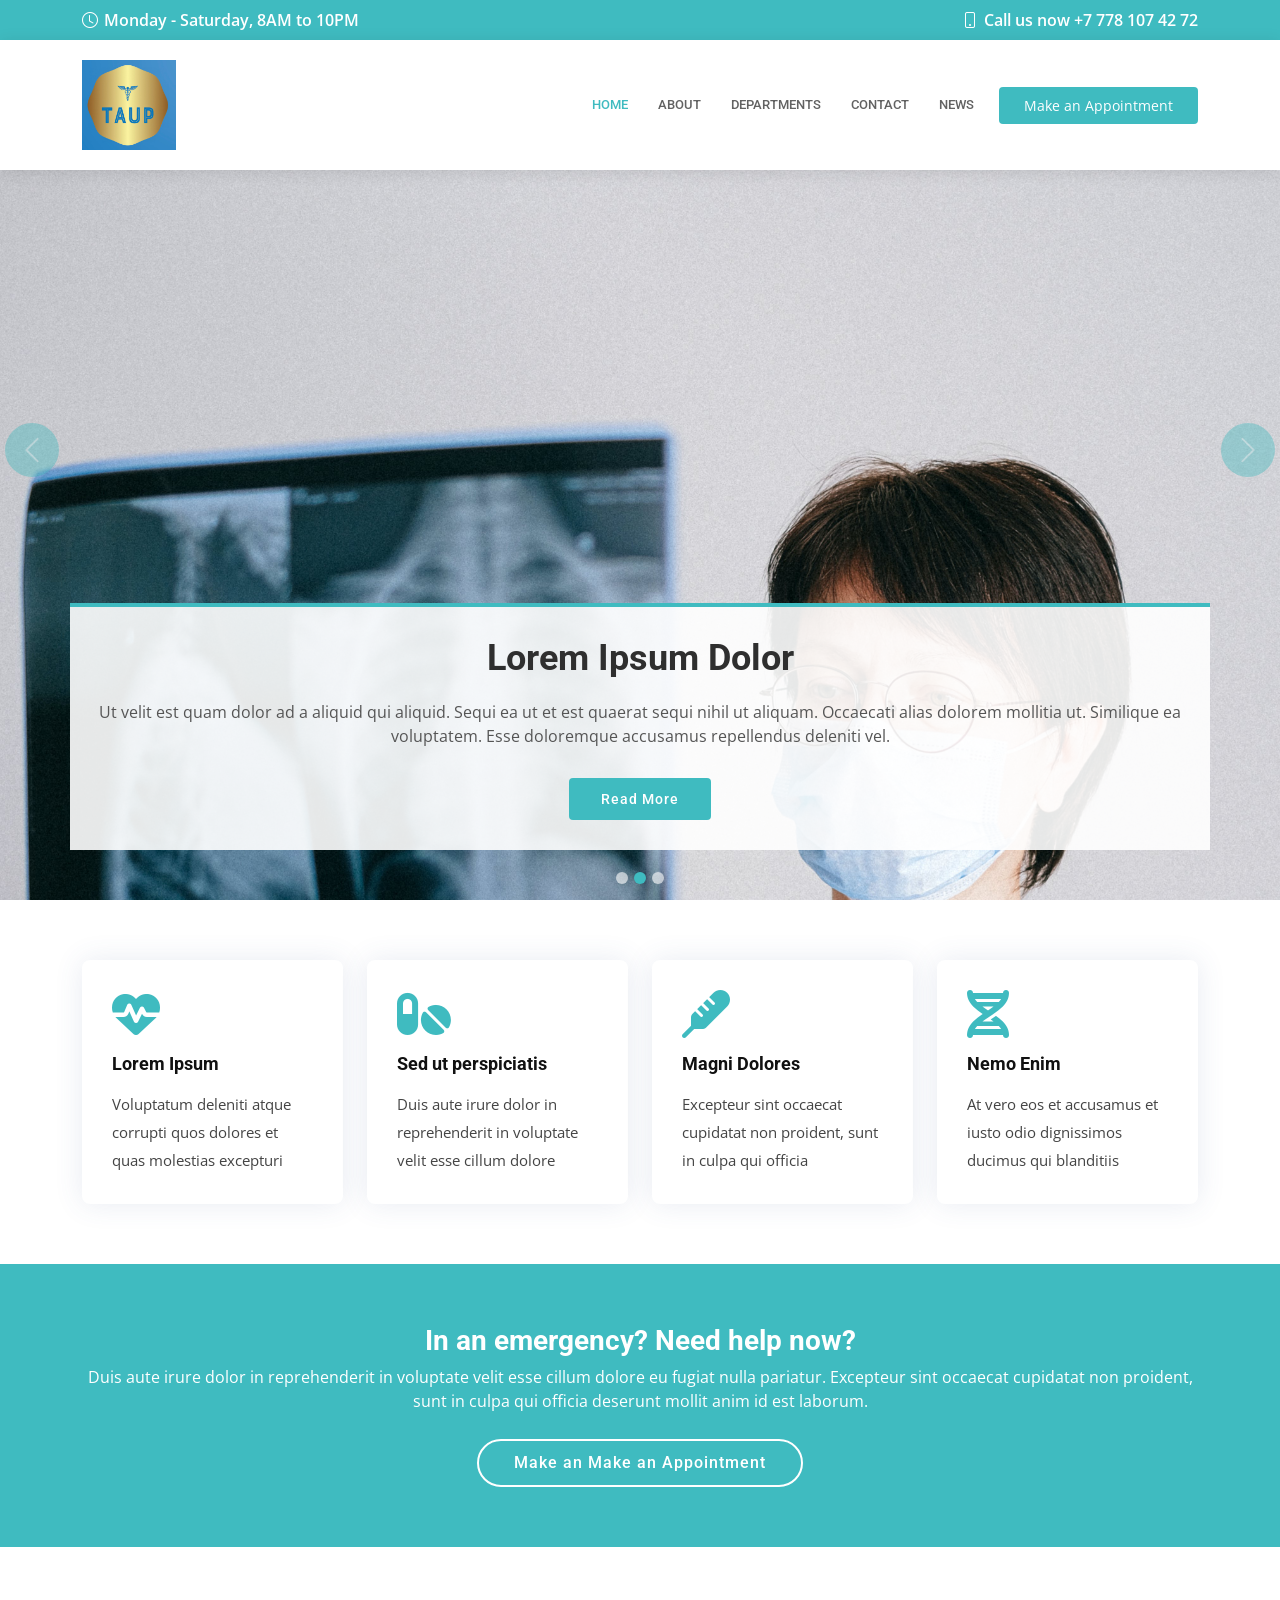
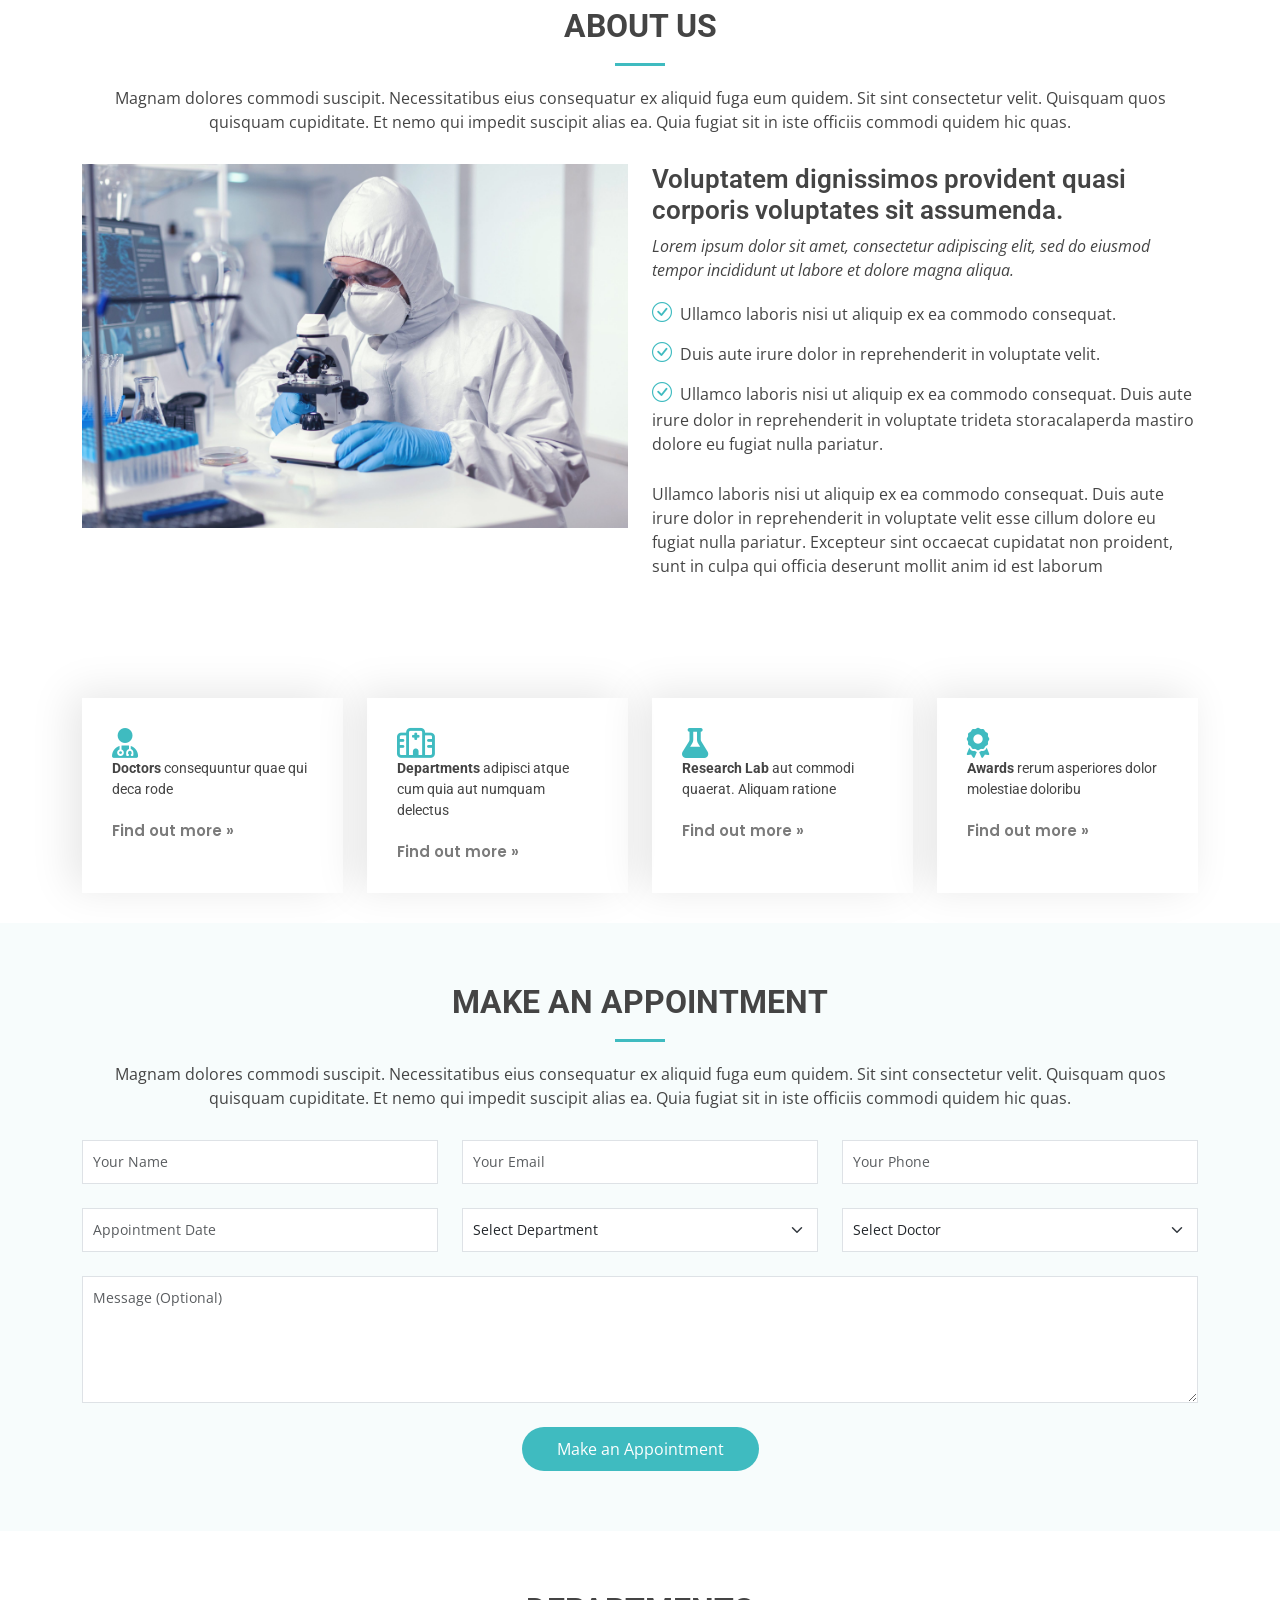
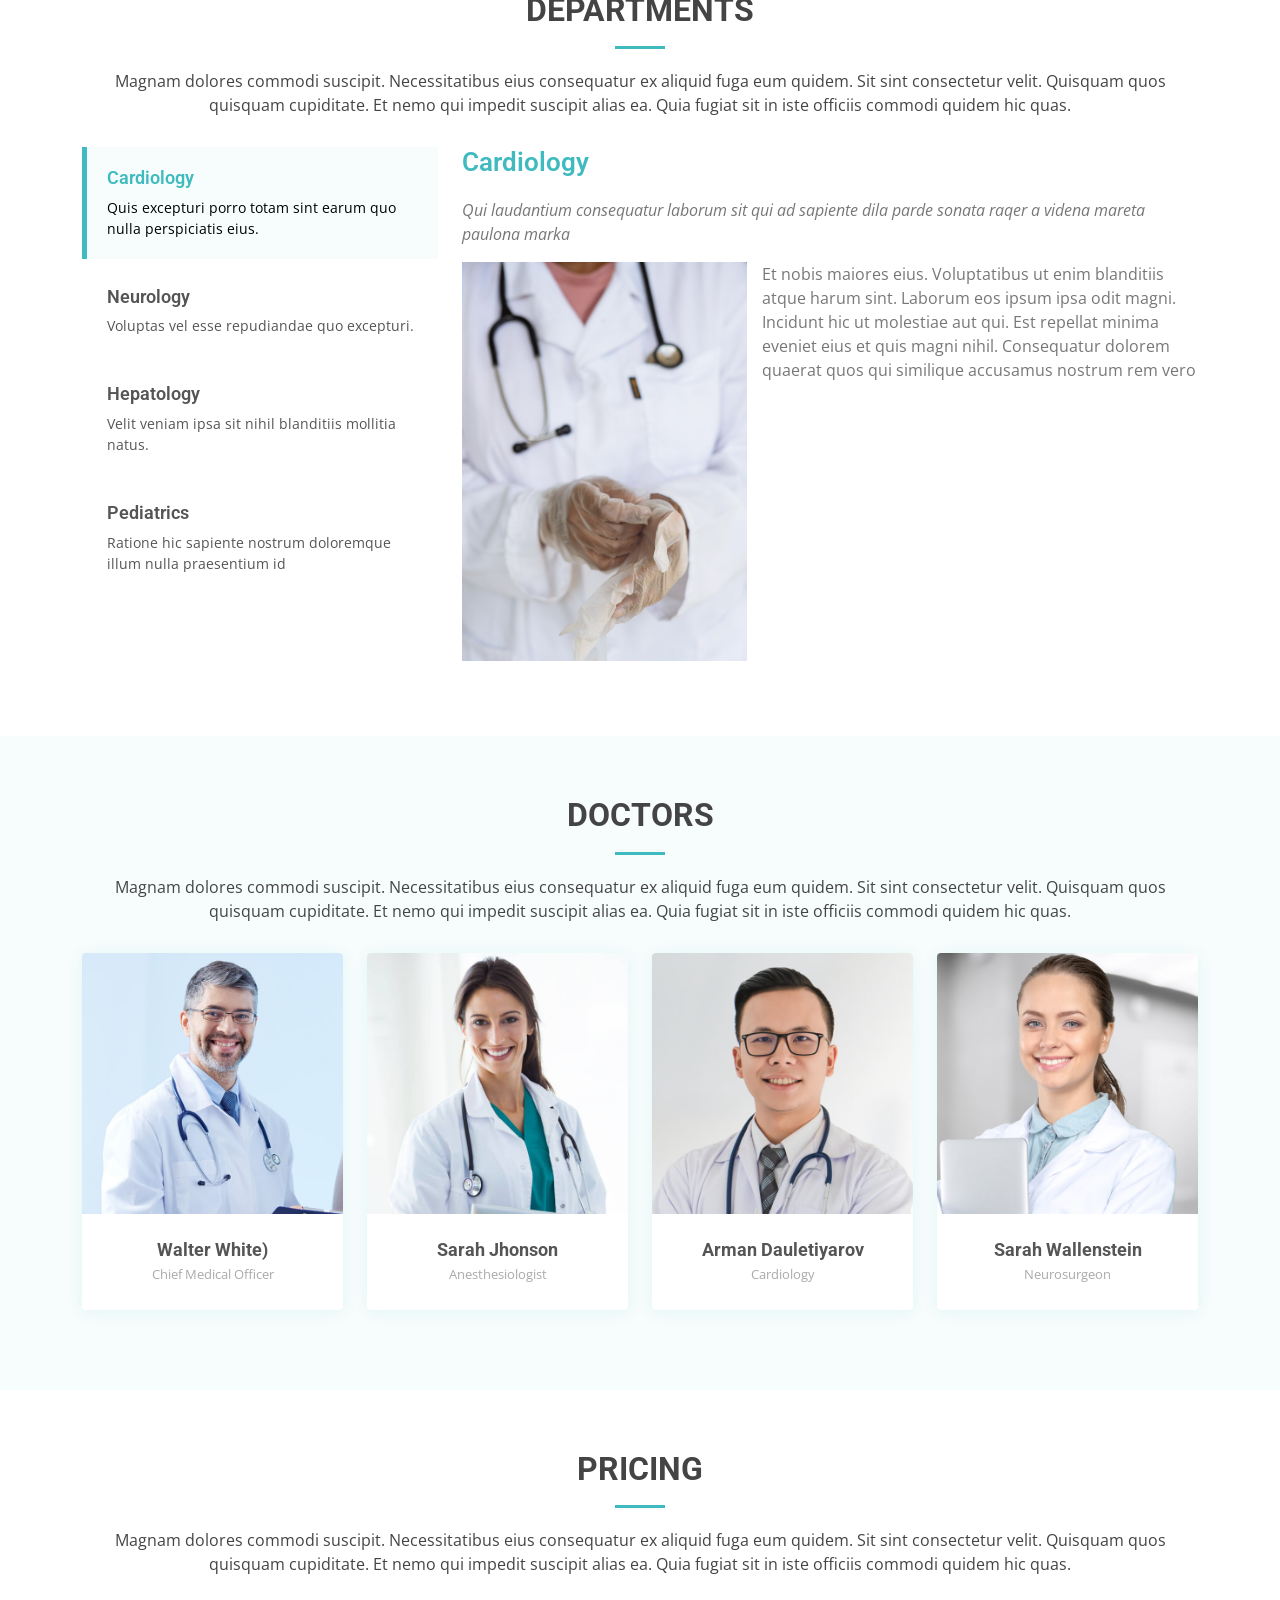
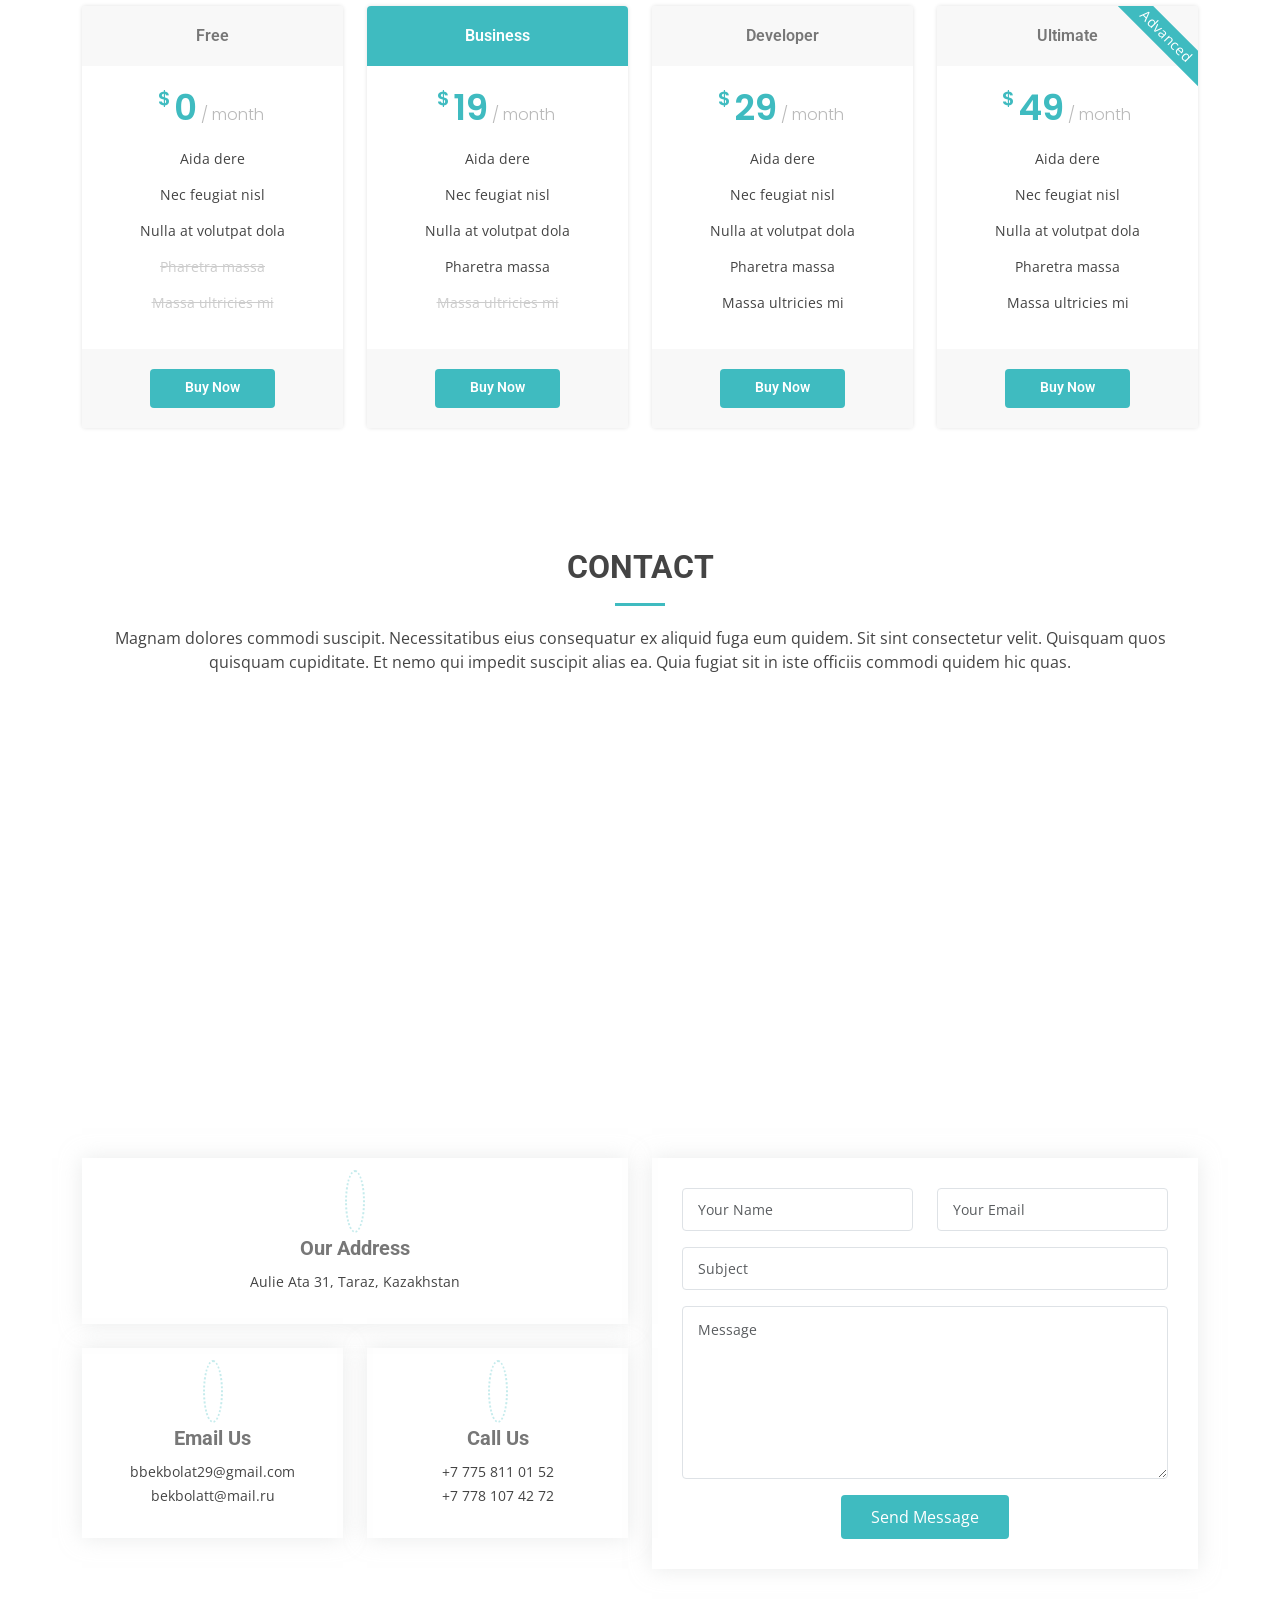
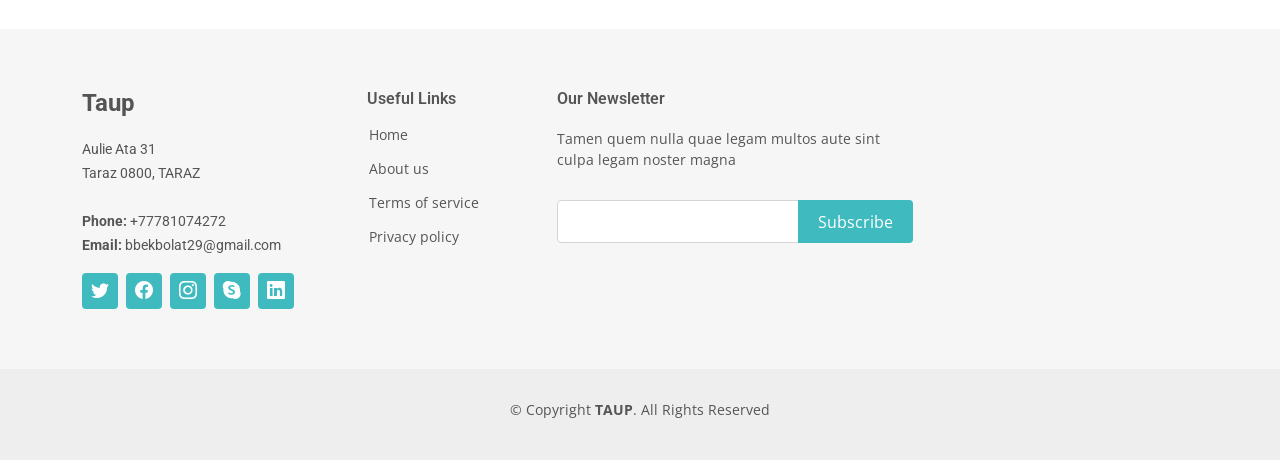
==== commit bb8f3ac3: "Update contact information and map in index.html" ====
--- a/TAUP 4 Assignment/index.html
+++ b/TAUP 4 Assignment/index.html
@@ -38,7 +38,7 @@
         <i class="bi bi-clock"></i> Monday - Saturday, 8AM to 10PM
       </div>
       <div class="d-flex align-items-center">
-        <i class="bi bi-phone"></i> Call us now +7 775 802 97 15
+        <i class="bi bi-phone"></i> Call us now +7 778 107 42 72
       </div>
     </div>
   </div>
@@ -572,8 +572,15 @@
       </div>
 
       <div>
-        <iframe style="border:0; width: 100%; height: 350px;" src="https://www.google.com/maps/embed?pb=!1m18!1m12!1m3!1d13829.006967813526!2d71.39330117122186!3d51.11504792246087!2m3!1f0!2f0!3f0!3m2!1i1024!2i768!4f13.1!3m3!1m2!1s0x424f7fc4eb67a569%3A0x48168d5a05ddc13d!2z0JzQtdC00LjRhtC40L3RgdC60LjQuSDRhtC10L3RgtGAICJJTkZJTklUWSBMSUZFIg!5e0!3m2!1sru!2skz!4v1699546697971!5m2!1sru!2skz"" frameborder="0" allowfullscreen></iframe>
-      </div>
+        <iframe
+  width="100%"
+  height="400"
+  style="border:0;"
+  loading="lazy"
+  allowfullscreen
+  src="https://maps.google.com/maps?q=Taraz,%20IT%20лицей-интернат&z=16&output=embed">
+</iframe> 
+</div>
 
 
       <div class="container">
@@ -587,21 +594,21 @@
                 <div class="info-box">
                   <i class="bx bx-map"></i>
                   <h3>Our Address</h3>
-                  <p>Turan 50/1, Astana, Kazakhstan</p>
+                  <p>Aulie Ata 31, Taraz, Kazakhstan</p>
                 </div>
               </div>
               <div class="col-md-6">
                 <div class="info-box mt-4">
                   <i class="bx bx-envelope"></i>
                   <h3>Email Us</h3>
-                  <p>nursafn@gmail.com<br>nursaa@mail.ru</p>
+                  <p>bbekbolat29@gmail.com<br>bekbolatt@mail.ru</p>
                 </div>
               </div>
               <div class="col-md-6">
                 <div class="info-box mt-4">
                   <i class="bx bx-phone-call"></i>
                   <h3>Call Us</h3>
-                  <p>+7775 802 97 15<br>+7 777 321 32 22</p>
+                  <p>+7 775 811 01 52 <br>+7 778 107 42 72</p>
                 </div>
               </div>
             </div>
@@ -650,10 +657,10 @@
             <div class="footer-info">
               <h3>Taup</h3>
               <p>
-                Buhar Jyrau 50 <br>
-                Astana 010000, ASTANA<br><br>
-                <strong>Phone:</strong> +77758029715<br>
-                <strong>Email:</strong> nursagn@gmail.com<br>
+                Aulie Ata 31 <br>
+                Taraz 0800, TARAZ<br><br>
+                <strong>Phone:</strong> +77781074272<br>
+                <strong>Email:</strong> bbekbolat29@gmail.com<br>
               </p>
               <div class="social-links mt-3">
                 <a href="#" class="twitter"><i class="bi bi-twitter"></i></a>
@@ -715,4 +722,4 @@
 
 </body>
 
-</html>+</html>
